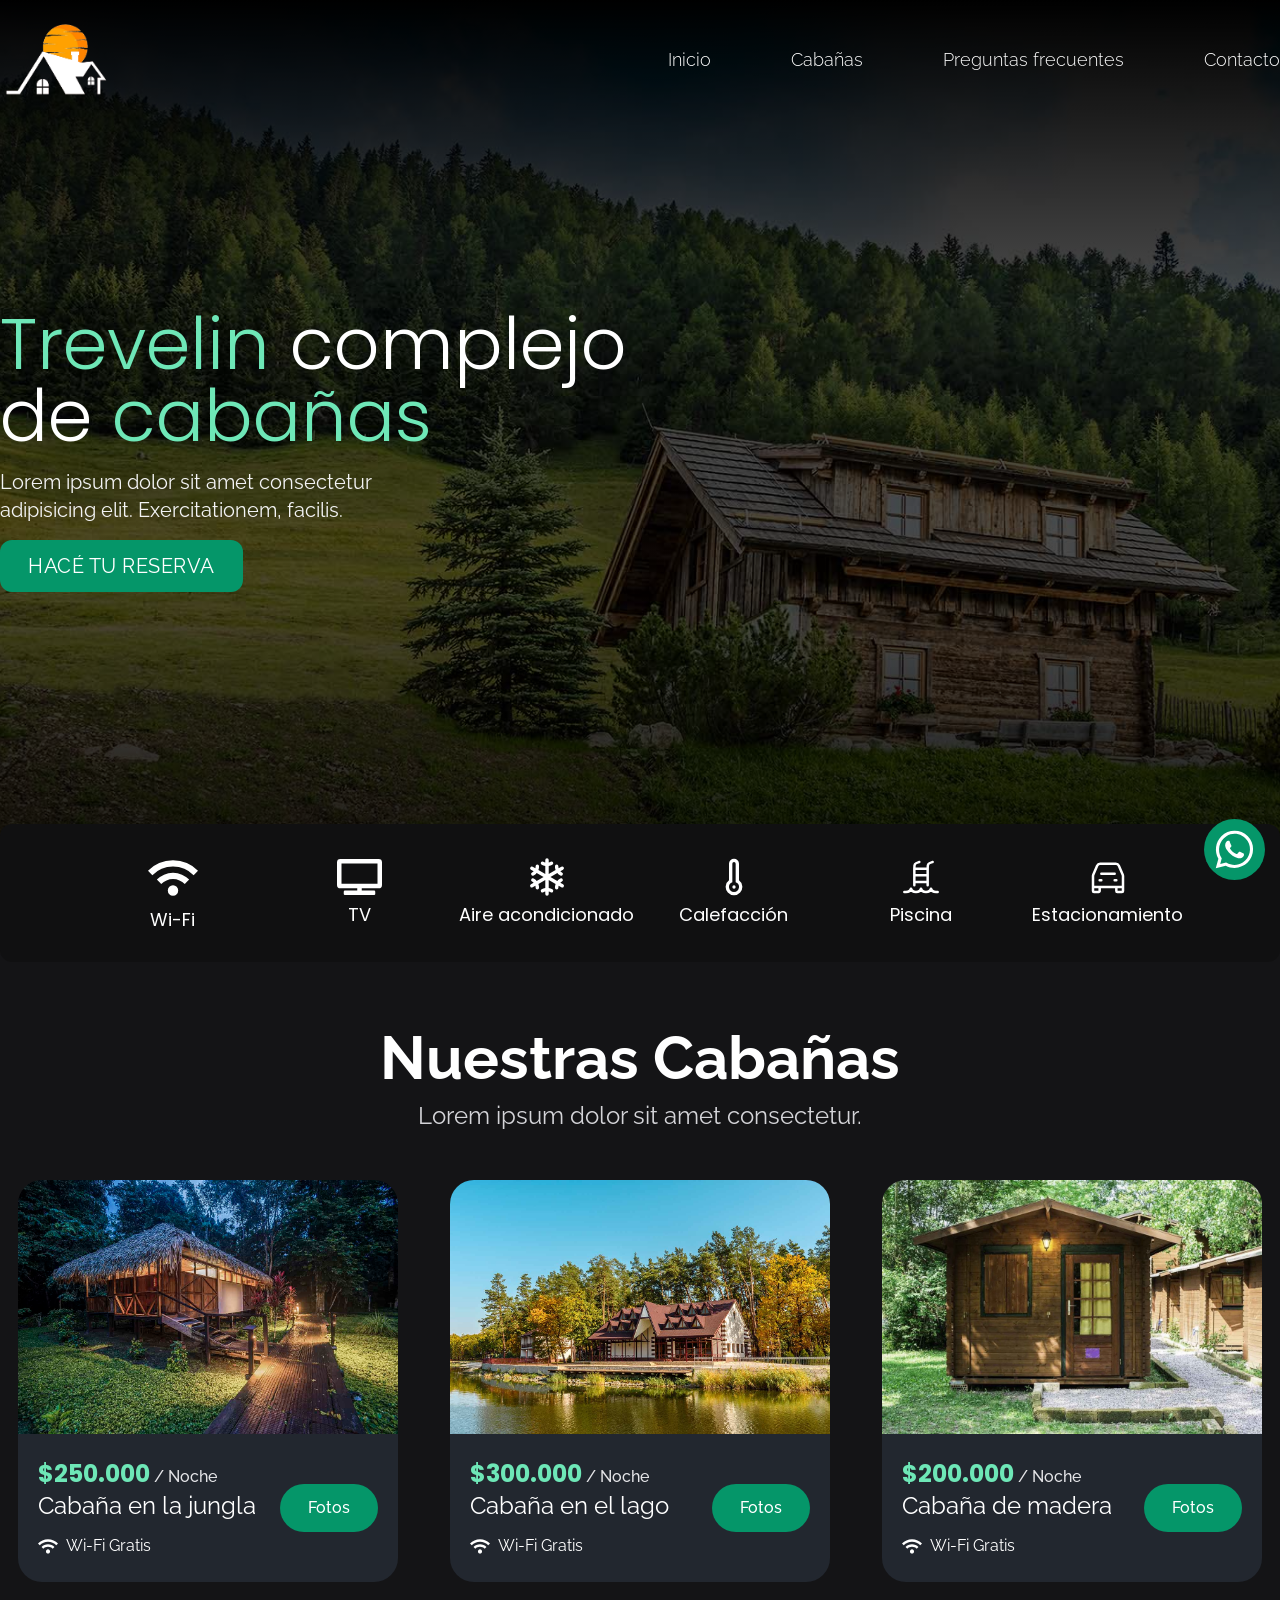
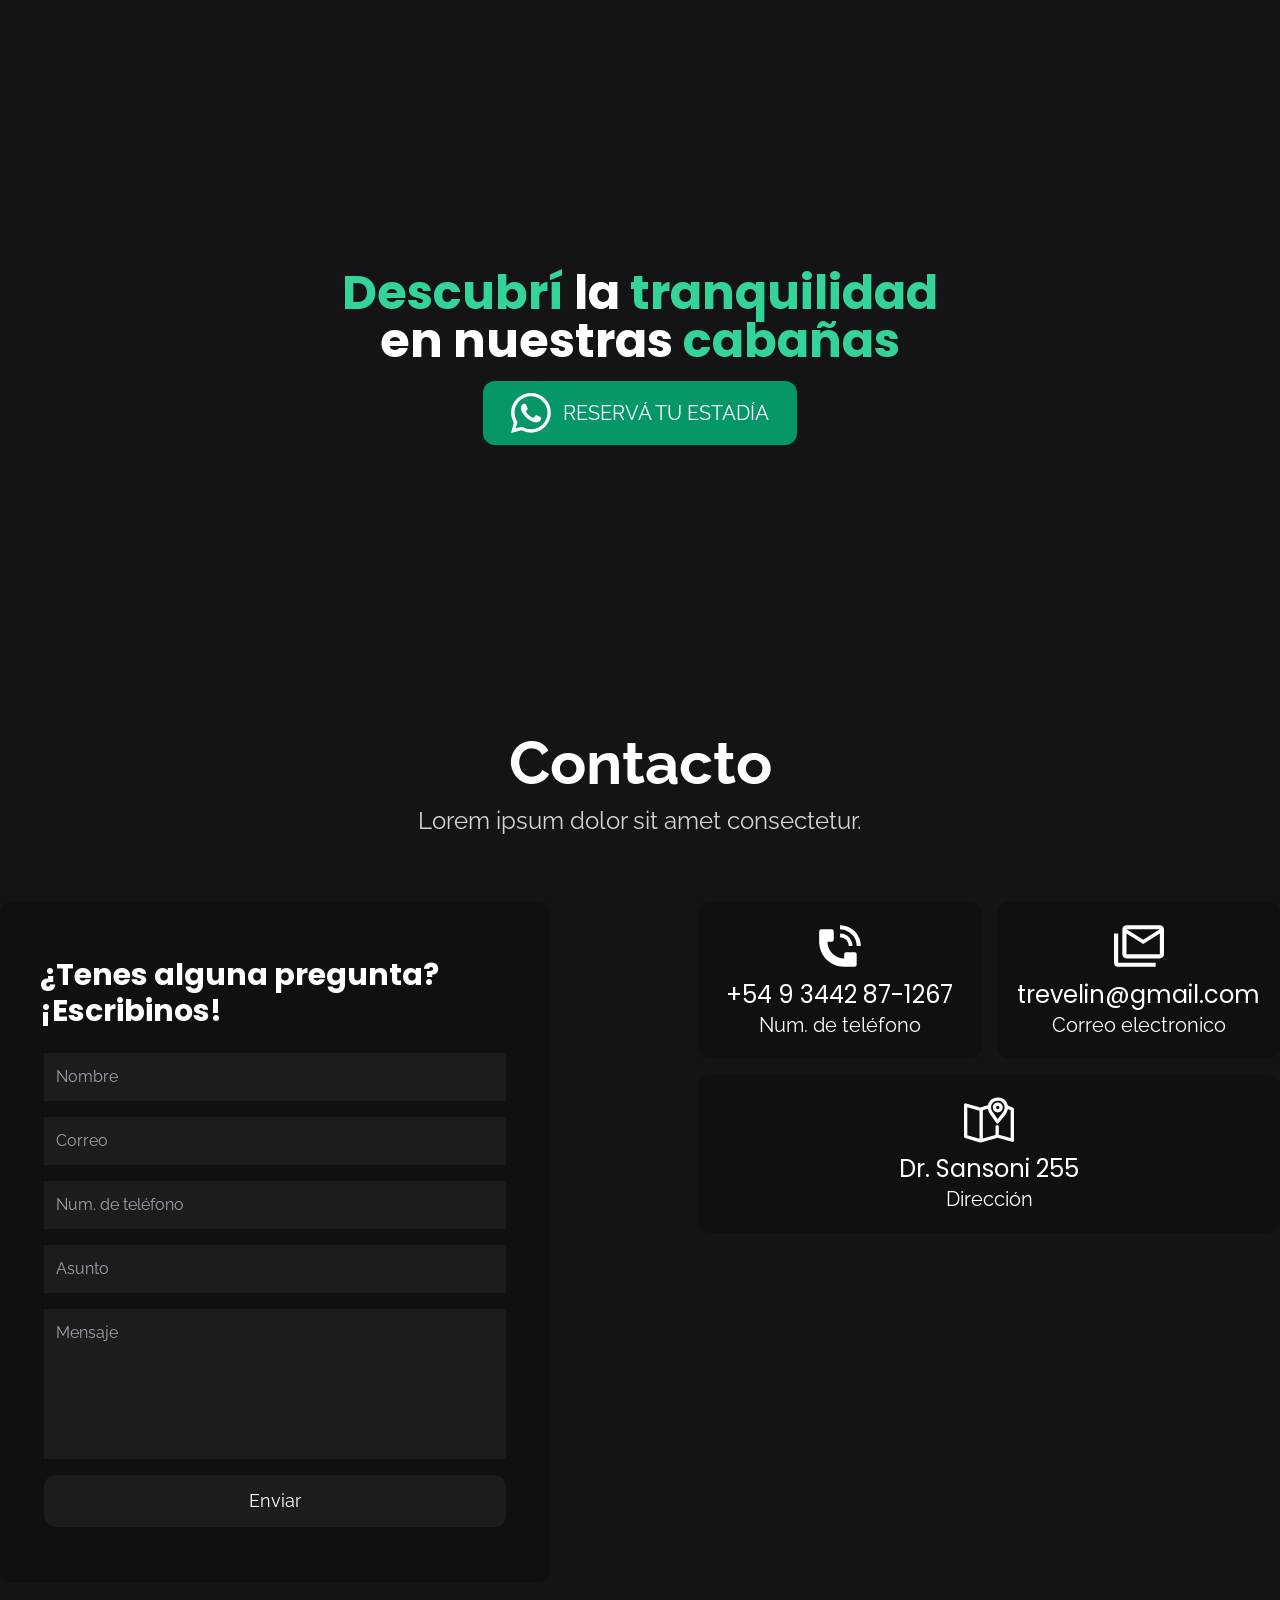
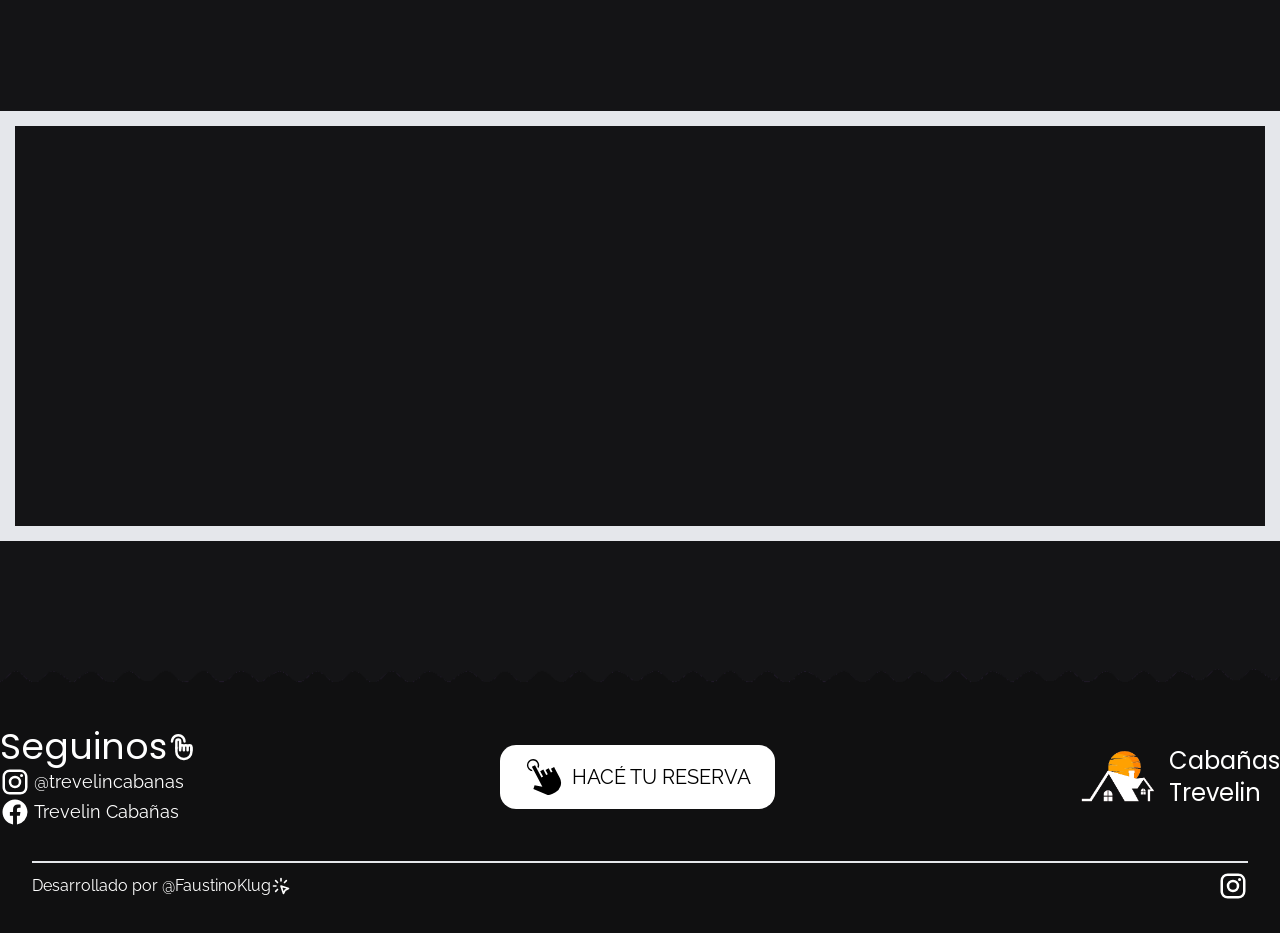
==== src/index.html @ 3892945e "first commit" ====
<!DOCTYPE html>
<html lang="es" class="overflow-x-hidden scroll-smooth">

<head>
    <title>Trevelin - Complejo de cabañas</title>
    <meta charset="UTF-8">
    <meta name="viewport" content="width=device-width, initial-scale=1.0">
    <link href="./output.css" rel="stylesheet">
    <link href="./hamburgers.css" rel="stylesheet">
    <link rel="icon" href="assets/logo2.png">
</head>

<body class="overflow-x-hidden w-full h-full font-main bg-main text-white">
    <button class="fixed bottom-[20px] right-[15px] rounded-full p-2 bg-emerald-600 z-20">
        <svg xmlns="http://www.w3.org/2000/svg" width="45" height="45" viewBox="0 0 24 24">
            <path fill="#ffffff"
                d="M16.6 14c-.2-.1-1.5-.7-1.7-.8s-.4-.1-.6.1s-.6.8-.8 1c-.1.2-.3.2-.5.1c-.7-.3-1.4-.7-2-1.2c-.5-.5-1-1.1-1.4-1.7c-.1-.2 0-.4.1-.5s.2-.3.4-.4c.1-.1.2-.3.2-.4c.1-.1.1-.3 0-.4S9.7 8.5 9.5 8c-.1-.7-.3-.7-.5-.7h-.5c-.2 0-.5.2-.6.3Q7 8.5 7 9.7c.1.9.4 1.8 1 2.6c1.1 1.6 2.5 2.9 4.2 3.7c.5.2.9.4 1.4.5c.5.2 1 .2 1.6.1c.7-.1 1.3-.6 1.7-1.2c.2-.4.2-.8.1-1.2zm2.5-9.1C15.2 1 8.9 1 5 4.9c-3.2 3.2-3.8 8.1-1.6 12L2 22l5.3-1.4c1.5.8 3.1 1.2 4.7 1.2c5.5 0 9.9-4.4 9.9-9.9c.1-2.6-1-5.1-2.8-7m-2.7 14c-1.3.8-2.8 1.3-4.4 1.3c-1.5 0-2.9-.4-4.2-1.1l-.3-.2l-3.1.8l.8-3l-.2-.3c-2.4-4-1.2-9 2.7-11.5S16.6 3.7 19 7.5c2.4 3.9 1.3 9-2.6 11.4" />
        </svg>
    </button>

    <header id="header"
        class="text-white w-full bg-transparent bg-cover flex flex-col items-center mx-auto py-1 lg:py-4 lg:shadow-none absolute top-0 transition-transform duration-500 ease-in-out z-[9999]">
        <!-- Navbar Desktop -->
        <nav class="w-full flex items-center justify-center max-lg:hidden max-w-7xl mx-auto px-4 1280px:px-0">
            <div class="w-full flex justify-between">
                <div class="flex items-center">
                    <img src="assets/logo2.png" height="0" width="110" />
                </div>
                <ul class="flex text-white text-lg font-light items-center gap-x-20">
                    <li class="li-header"><a href="#inicio" rel="noopenner"
                            class="hover:text-zinc-300 transition-all">Inicio</a></li>
                    <li class="li-header"><a href="#cabanas"
                            class="cursor-pointer hover:text-zinc-300 transition-all" rel="noopenner">Cabañas</a>
                    </li>
                    <li class="li-header"><a href="preguntas-frecuentes.html" class="hover:text-zinc-300 transition-all"
                            rel="noopenner">Preguntas frecuentes</a></li>
                    <li class="li-header"><a href="#contacto" class="hover:text-zinc-300 transition-all"
                            rel="noopenner">Contacto</a></li>
                </ul>
            </div>
        </nav>

        <!-- Navbar Mobile -->
        <nav class="w-full h-[80px] flex justify-around lg:hidden">
            <div class="self-center">
                <img src="assets/logo2.png" height="" width="80">
            </div>
            <div class="self-center">
                <div class="flex items-center menu-hamb" onClick="bars()">
                    <button class="hamburger hamburger--squeeze" type="button" id="boton">
                        <span class="hamburger-box">
                            <span class="hamburger-inner"></span>
                        </span>
                    </button>
                </div>
            </div>
        </nav>

        <!-- Mobile Menu -->
        <div id="menu"
            class="menu w-[90%] bg-main text-white h-full fixed top-0 left-0 z-20 -translate-x-full transition-all ease-in-out duration-300">
            <ul class="flex flex-col h-[50%] text-white text-xl gap-5 px-5 pt-5 w-full font-semibold">
                <div class="flex w-full justify-between items-center">
                    <div class="flex">
                        <img src="assets/logo2.png" height="0" width="100" />
                    </div>
                    <p id="equis" onClick="onEquis()" class="text-5xl cursor-pointer">&Cross;</p>
                </div>
                <li><a href="#inicio" onClick="onEquis()" class="italic">INICIO</a></li>
                <li><a href="#cabanas" onClick="onEquis()" class="italic">CABAÑAS</a></li>
                <li><a href="preguntas-frecuentes.html" onClick="onEquis()" class="italic">PREGUNTAS FRECUENTES</a></li>
                <li><a href="#contacto" onClick="onEquis()" class="italic">CONTACTO</a></li>
            </ul>
        </div>
    </header>

    <main class="w-full h-full flex flex-col items-center justify-center">

        <section class="h-dvh bg-hero flex justify-center items-center w-full">

            <article
                class="flex flex-col justify-center h-full items-center mx-auto max-w-7xl w-full px-2 md:px-4 1280px:px-0">

                <div class="flex flex-col items-center justify-center md:items-start w-full gap-y-4 ">
                    <h1
                        class="font-secondary font-light leading-[1] text-[40px] sm:text-5xl md:text-6xl xl:text-7xl text-center md:text-start md:max-w-[700px]">
                        <span class="text-emerald-300">Trevelin</span>
                        complejo de <span class="text-emerald-300">cabañas</span>
                    </h1>

                    <p class=" text-zinc-100 text-lg text-center max-w-[400px] md:text-start md:text-xl">Lorem ipsum
                        dolor sit amet consectetur adipisicing elit. Exercitationem, facilis.</p>

                    <button
                        class="px-7 py-3 bg-emerald-600 text-white rounded-xl tracking-wide uppercase md:text-xl bouncing-element">Hacé
                        tu reserva</button>
                </div>

            </article>
        </section>

        <section class="h-auto bg-main flex justify-center items-center w-full my-24 lg:my-32 relative" id="cabanas">
            <div
                class="w-full h-auto absolute mx-2 max-w-[1280px] bg-[#101011] rounded-xl bottom-[100%] md:bottom-[106%] lg:bottom-[112%] z-10 p-4 lg:p-7 flex justify-center">
                <div
                    class="grid grid-cols-3 grid-rows-2 gap-3 md:grid-cols-6 md:grid-rows-1 md:text-lg lg:font-secondary">
                    <div class="flex items-center justify-center flex-col gap-y-1">
                        <svg xmlns="http://www.w3.org/2000/svg" width="50" height="50" viewBox="0 0 24 24">
                            <path fill="#ffffff"
                                d="M12 21q-1.05 0-1.775-.725T9.5 18.5t.725-1.775T12 16t1.775.725t.725 1.775t-.725 1.775T12 21m-5.65-5.65l-2.1-2.15q1.475-1.475 3.463-2.337T12 10t4.288.875t3.462 2.375l-2.1 2.1q-1.1-1.1-2.55-1.725T12 13t-3.1.625t-2.55 1.725M2.1 11.1L0 9q2.3-2.35 5.375-3.675T12 4t6.625 1.325T24 9l-2.1 2.1q-1.925-1.925-4.462-3.012T12 7T6.563 8.088T2.1 11.1" />
                        </svg>
                        Wi-Fi
                    </div>
                    <div class="flex items-center justify-center flex-col gap-y-1">
                        <svg xmlns="http://www.w3.org/2000/svg" width="45" height="40" viewBox="0 0 640 512">
                            <path fill="#ffffff"
                                d="M592 0H48A48 48 0 0 0 0 48v320a48 48 0 0 0 48 48h240v32H112a16 16 0 0 0-16 16v32a16 16 0 0 0 16 16h416a16 16 0 0 0 16-16v-32a16 16 0 0 0-16-16H352v-32h240a48 48 0 0 0 48-48V48a48 48 0 0 0-48-48m-16 352H64V64h512z" />
                        </svg>
                        TV
                    </div>
                    <div class="flex items-center justify-center flex-col text-center gap-y-1">
                        <svg xmlns="http://www.w3.org/2000/svg" width="50" height="40" viewBox="0 0 512 512">
                            <path fill="#ffffff"
                                d="m461 349l-34-19.64a89.5 89.5 0 0 1 20.94-16a22 22 0 0 0-21.28-38.51a133.6 133.6 0 0 0-38.55 32.1L300 256l88.09-50.86a133.5 133.5 0 0 0 38.55 32.1a22 22 0 1 0 21.28-38.51a89.7 89.7 0 0 1-20.94-16l34-19.64A22 22 0 1 0 439 125l-34 19.63a89.7 89.7 0 0 1-3.42-26.15A22 22 0 0 0 380 96h-.41a22 22 0 0 0-22 21.59a133.6 133.6 0 0 0 8.5 49.41L278 217.89V116.18a133.5 133.5 0 0 0 47.07-17.33a22 22 0 0 0-22.71-37.69A89.6 89.6 0 0 1 278 71.27V38a22 22 0 0 0-44 0v33.27a89.6 89.6 0 0 1-24.36-10.11a22 22 0 1 0-22.71 37.69A133.5 133.5 0 0 0 234 116.18v101.71L145.91 167a133.6 133.6 0 0 0 8.52-49.43a22 22 0 0 0-22-21.59H132a22 22 0 0 0-21.59 22.41a89.7 89.7 0 0 1-3.41 26.19L73 125a22 22 0 1 0-22 38.1l34 19.64a89.7 89.7 0 0 1-20.94 16a22 22 0 1 0 21.28 38.51a133.6 133.6 0 0 0 38.55-32.1L212 256l-88.09 50.86a133.6 133.6 0 0 0-38.55-32.1a22 22 0 1 0-21.28 38.51a89.7 89.7 0 0 1 20.94 16L51 349a22 22 0 1 0 22 38.1l34-19.63a89.7 89.7 0 0 1 3.42 26.15A22 22 0 0 0 132 416h.41a22 22 0 0 0 22-21.59a133.6 133.6 0 0 0-8.5-49.41L234 294.11v101.71a133.5 133.5 0 0 0-47.07 17.33a22 22 0 1 0 22.71 37.69A89.6 89.6 0 0 1 234 440.73V474a22 22 0 0 0 44 0v-33.27a89.6 89.6 0 0 1 24.36 10.11a22 22 0 0 0 22.71-37.69A133.5 133.5 0 0 0 278 395.82V294.11L366.09 345a133.6 133.6 0 0 0-8.52 49.43a22 22 0 0 0 22 21.59h.43a22 22 0 0 0 21.59-22.41a89.7 89.7 0 0 1 3.41-26.19l34 19.63A22 22 0 1 0 461 349" />
                        </svg>
                        Aire acondicionado
                    </div>
                    <div class="flex items-center justify-center flex-col gap-y-1">
                        <svg xmlns="http://www.w3.org/2000/svg" width="50" height="40" viewBox="0 0 24 24">
                            <g fill="#ffffff">
                                <path d="M12 19a1 1 0 1 0 0-2a1 1 0 0 0 0 2" />
                                <path fill-rule="evenodd"
                                    d="M15 14a5 5 0 1 1-6 0V4a3 3 0 1 1 6 0zM13 4v11.17A3.001 3.001 0 0 1 12 21a3 3 0 0 1-1-5.83V4a1 1 0 1 1 2 0"
                                    clip-rule="evenodd" />
                            </g>
                        </svg>
                        Calefacción
                    </div>
                    <div class="flex items-center justify-center flex-col gap-y-1">
                        <svg xmlns="http://www.w3.org/2000/svg" width="60" height="40" viewBox="0 0 24 24">
                            <path fill="none" stroke="#ffffff" stroke-linecap="round" stroke-linejoin="round"
                                stroke-width="1.5"
                                d="M22 21h-1c-1.451 0-2.722-.859-3-2c-.278 1.141-1.549 2-3 2s-2.722-.859-3-2c-.278 1.141-1.549 2-3 2s-2.722-.859-3-2c-.278 1.141-1.549 2-3 2H2M19 3l-.265.088c-1.32.44-1.98.66-2.357 1.184S16 5.492 16 6.883V17M11 3l-.265.088c-1.32.44-1.98.66-2.357 1.184S8 5.492 8 6.883V17M8 7h8m-8 4h8m-8 4h8"
                                color="#ffffff" />
                        </svg>
                        Piscina
                    </div>
                    <div class="flex items-center justify-center flex-col gap-y-1">
                        <svg xmlns="http://www.w3.org/2000/svg" width="50" height="40" viewBox="0 0 24 24">
                            <g fill="none" stroke="#ffffff" stroke-width="1.5">
                                <path stroke-linecap="round" stroke-linejoin="round" d="M8 10h8m-9 4h1m8 0h1" />
                                <path
                                    d="M3 18v-6.59a2 2 0 0 1 .162-.787l2.319-5.41A2 2 0 0 1 7.319 4h9.362a2 2 0 0 1 1.838 1.212l2.32 5.41a2 2 0 0 1 .161.789V18M3 18v2.4a.6.6 0 0 0 .6.6h2.8a.6.6 0 0 0 .6-.6V18m-4 0h4m14 0v2.4a.6.6 0 0 1-.6.6h-2.8a.6.6 0 0 1-.6-.6V18m4 0h-4M7 18h10" />
                            </g>
                        </svg>
                        Estacionamiento
                    </div>
                </div>
            </div>

            <article class="flex flex-col mt-10 md:mt-0 items-center w-full max-w-7xl mx-auto px-2 md:px-4 1280px:px-0">
                <div class="gap-y-3 flex flex-col mb-8 md:mb-12">
                    <h2 class="font-bold text-4xl text-center md:text-5xl lg:text-6xl">Nuestras Cabañas</h2>
                    <p class="text-zinc-300 text-lg text-center md:text-xl lg:text-2xl">Lorem ipsum dolor sit amet
                        consectetur.</p>
                </div>

                <div
                    class="grid grid-cols-1 rounded-3xl gap-4 md:grid-cols-2 lg:grid-cols-3 w-full place-items-center lg:place-content-between lg:place-items">
                    <div class="rounded-3xl max-w-[380px] max-h-[420px] overflow-hidden flex flex-col">
                        <img class="w-full h-[60%] object-cover" src="assets/caban1.jpg" alt="">
                        <div class="bg-[#22272f] px-5 py-6 flex justify-between items-center w-full h-[40%]">
                            <div class="flex flex-col justify-around w-auto h-full">
                                <p>
                                    <span class="text-emerald-300 font-secondary font-bold text-2xl">$250.000</span>
                                    <span class="font-medium text-zinc-200"> / Noche</span>
                                </p>

                                <p class="text-2xl mb-3">Cabaña en la jungla</p>

                                <span class="flex items-center gap-x-2">
                                    <svg xmlns="http://www.w3.org/2000/svg" width="20" height="20" viewBox="0 0 24 24">
                                        <path fill="#ffffff"
                                            d="M12 21q-1.05 0-1.775-.725T9.5 18.5t.725-1.775T12 16t1.775.725t.725 1.775t-.725 1.775T12 21m-5.65-5.65l-2.1-2.15q1.475-1.475 3.463-2.337T12 10t4.288.875t3.462 2.375l-2.1 2.1q-1.1-1.1-2.55-1.725T12 13t-3.1.625t-2.55 1.725M2.1 11.1L0 9q2.3-2.35 5.375-3.675T12 4t6.625 1.325T24 9l-2.1 2.1q-1.925-1.925-4.462-3.012T12 7T6.563 8.088T2.1 11.1" />
                                    </svg>
                                    Wi-Fi Gratis
                                </span>
                            </div>
                            <a href="cabana-jungla.html">
                                <button class="px-4 py-2 font-medium rounded-full bg-emerald-600 sm:px-7 sm:py-3 hover:bg-emerald-700 transition-all">Fotos</button>
                            </a>
                        </div>
                    </div>

                    <div class="rounded-3xl max-w-[380px] max-h-[420px] overflow-hidden flex flex-col">
                        <img class="w-full h-[60%] object-cover" src="assets/caban2.jpg" alt="">
                        <div class="bg-[#22272f] px-5 py-6 flex justify-between items-center w-full h-[40%]">
                            <div class="flex flex-col justify-around w-auto h-full">
                                <p>
                                    <span class="text-emerald-300 font-secondary font-bold text-2xl">$300.000</span>
                                    <span class="font-medium text-zinc-200"> / Noche</span>
                                </p>

                                <p class="text-2xl mb-3">Cabaña en el lago</p>

                                <span class="flex items-center gap-x-2">
                                    <svg xmlns="http://www.w3.org/2000/svg" width="20" height="20" viewBox="0 0 24 24">
                                        <path fill="#ffffff"
                                            d="M12 21q-1.05 0-1.775-.725T9.5 18.5t.725-1.775T12 16t1.775.725t.725 1.775t-.725 1.775T12 21m-5.65-5.65l-2.1-2.15q1.475-1.475 3.463-2.337T12 10t4.288.875t3.462 2.375l-2.1 2.1q-1.1-1.1-2.55-1.725T12 13t-3.1.625t-2.55 1.725M2.1 11.1L0 9q2.3-2.35 5.375-3.675T12 4t6.625 1.325T24 9l-2.1 2.1q-1.925-1.925-4.462-3.012T12 7T6.563 8.088T2.1 11.1" />
                                    </svg>
                                    Wi-Fi Gratis
                                </span>
                            </div>
                            <a href="cabana-lago.html">
                                <button class="px-4 py-2 font-medium rounded-full bg-emerald-600 sm:px-7 sm:py-3 hover:bg-emerald-700 transition-all">Fotos</button>
                            </a>
                        </div>
                    </div>

                    <div class="rounded-3xl max-w-[380px] max-h-[420px] overflow-hidden flex flex-col">
                        <img class="w-full h-[60%] object-cover" src="assets/caban3.jpg" alt="">
                        <div class="bg-[#22272f] px-5 py-6 flex justify-between items-center w-full h-[40%]">
                            <div class="flex flex-col justify-around w-auto h-full">
                                <p>
                                    <span class="text-emerald-300 font-secondary font-bold text-2xl">$200.000</span>
                                    <span class="font-medium text-zinc-200"> / Noche</span>
                                </p>

                                <p class="text-2xl mb-3">Cabaña de madera</p>

                                <span class="flex items-center gap-x-2">
                                    <svg xmlns="http://www.w3.org/2000/svg" width="20" height="20" viewBox="0 0 24 24">
                                        <path fill="#ffffff"
                                            d="M12 21q-1.05 0-1.775-.725T9.5 18.5t.725-1.775T12 16t1.775.725t.725 1.775t-.725 1.775T12 21m-5.65-5.65l-2.1-2.15q1.475-1.475 3.463-2.337T12 10t4.288.875t3.462 2.375l-2.1 2.1q-1.1-1.1-2.55-1.725T12 13t-3.1.625t-2.55 1.725M2.1 11.1L0 9q2.3-2.35 5.375-3.675T12 4t6.625 1.325T24 9l-2.1 2.1q-1.925-1.925-4.462-3.012T12 7T6.563 8.088T2.1 11.1" />
                                    </svg>
                                    Wi-Fi Gratis
                                </span>
                            </div>
                            <a href="cabana-madera.html">
                                <button class="px-4 py-2 font-medium rounded-full bg-emerald-600 sm:px-7 sm:py-3 hover:bg-emerald-700 transition-all">Fotos</button>
                            </a>
                        </div>
                    </div>
                </div>
            </article>
        </section>

        <section class="w-full h-[40dvh] lg:h-[55dvh] bg-cta flex justify-center items-center">
            <article
                class="mx-auto max-w-7xl w-full h-full flex items-center justify-center flex-col gap-y-4 px-1 md:px-4 1280px:px-0">
                <h2
                    class="font-secondary text-center font-bold text-3xl sm:text-4xl lg:text-5xl max-w-[500px] lg:max-w-[600px]">
                    <span class="text-emerald-400">Descubrí</span> la <span class="text-emerald-400">tranquilidad</span>
                    en nuestras <span class="text-emerald-400">cabañas</span>
                </h2>
                <button
                    class="rounded-xl px-7 py-3 bg-emerald-600 text-xl uppercase hover:bg-emerald-700 transition-all flex items-center gap-x-3 bouncing-element">
                    <svg xmlns="http://www.w3.org/2000/svg" width="40" height="40" viewBox="0 0 16 16">
                        <path fill="#ffffff"
                            d="M13.601 2.326A7.85 7.85 0 0 0 7.994 0C3.627 0 .068 3.558.064 7.926c0 1.399.366 2.76 1.057 3.965L0 16l4.204-1.102a7.9 7.9 0 0 0 3.79.965h.004c4.368 0 7.926-3.558 7.93-7.93A7.9 7.9 0 0 0 13.6 2.326zM7.994 14.521a6.6 6.6 0 0 1-3.356-.92l-.24-.144l-2.494.654l.666-2.433l-.156-.251a6.56 6.56 0 0 1-1.007-3.505c0-3.626 2.957-6.584 6.591-6.584a6.56 6.56 0 0 1 4.66 1.931a6.56 6.56 0 0 1 1.928 4.66c-.004 3.639-2.961 6.592-6.592 6.592m3.615-4.934c-.197-.099-1.17-.578-1.353-.646c-.182-.065-.315-.099-.445.099c-.133.197-.513.646-.627.775c-.114.133-.232.148-.43.05c-.197-.1-.836-.308-1.592-.985c-.59-.525-.985-1.175-1.103-1.372c-.114-.198-.011-.304.088-.403c.087-.088.197-.232.296-.346c.1-.114.133-.198.198-.33c.065-.134.034-.248-.015-.347c-.05-.099-.445-1.076-.612-1.47c-.16-.389-.323-.335-.445-.34c-.114-.007-.247-.007-.38-.007a.73.73 0 0 0-.529.247c-.182.198-.691.677-.691 1.654s.71 1.916.81 2.049c.098.133 1.394 2.132 3.383 2.992c.47.205.84.326 1.129.418c.475.152.904.129 1.246.08c.38-.058 1.171-.48 1.338-.943c.164-.464.164-.86.114-.943c-.049-.084-.182-.133-.38-.232" />
                    </svg>
                    Reservá tu estadía
                </button>
            </article>
        </section>

        <section class="w-full flex justify-center items-center my-24 lg:my-32" id="contacto">
            <article
                class="mx-auto max-w-7xl w-full h-full flex items-center justify-center flex-col gap-y-4 px-1 md:px-4 1280px:px-0">
                <div class="gap-y-3 flex flex-col mb-8 md:mb-12">
                    <h2 class="font-bold text-5xl text-center lg:text-6xl">Contacto</h2>
                    <p class="text-zinc-300 text-lg text-center md:text-xl lg:text-2xl">Lorem ipsum dolor sit amet
                        consectetur.</p>
                </div>

                <div
                    class="w-full max-w-[97%] md:max-w-none h-full flex flex-col items-center gap-y-8 md:flex-row md:justify-between md:items-start">
                    <div
                        class="flex flex-col items-start justify-between h-full w-full gap-4 max-w-[550px] bg-[#101011] px-4 py-8 rounded-xl mx-3 md:mx-4 1280px:mx-0 sm:px-6 sm:py-12 md:px-8 md:py-14">
                        <h2 class="ml-2 font-bold font-secondary text-3xl md:mb-2">¿Tenes alguna pregunta? ¡Escribinos!
                        </h2>

                        <form action="https://formsubmit.co/faustinoklugaaaa@gmail.com" method="POST"
                            class="gap-4 flex flex-col items-center justify-center w-full">
                            <input type="text" name="Nombre" required class="w-[95%] p-3 bg-[#1d1b1b]"
                                placeholder="Nombre">
                            <input type="email" name="Correo" required class="w-[95%] p-3 bg-[#1d1b1b]"
                                placeholder="Correo">
                            <input type="tel" name="Teléfono" required class="w-[95%] p-3 bg-[#1d1b1b]"
                                placeholder="Num. de teléfono">
                            <input type="text" name="Asunto" required class="w-[95%] p-3 bg-[#1d1b1b]"
                                placeholder="Asunto">
                            <textarea name="Mensaje" placeholder="Mensaje" required
                                class="w-[95%] p-3 bg-[#1d1b1b]"></textarea>

                            <button type="submit"
                                class="text-white bg-[#1d1b1b] px-8 py-3 text-lg rounded-xl w-[95%] hover:bg-[#101011] transition-all">Enviar</button>
                        </form>
                    </div>

                    <div class="w-full md:w-auto h-full flex flex-col items-center justify-between">
                        <div class="w-full h-full grid grid-cols-1 lg:grid-cols-2 gap-4 mb-5">
                            <div
                                class="flex flex-col items-center justify-between p-5 w-full max-w-none lg:max-w-[500px] rounded-xl bg-[#101011]">
                                <svg xmlns="http://www.w3.org/2000/svg" width="50" height="50" viewBox="0 0 24 24">
                                    <g fill="#fff">
                                        <path
                                            d="M22 12A10 10 0 0 0 12 2v2a8 8 0 0 1 7.391 4.938A8 8 0 0 1 20 12zM2 10V5a1 1 0 0 1 1-1h5a1 1 0 0 1 1 1v4a1 1 0 0 1-1 1H6a8 8 0 0 0 8 8v-2a1 1 0 0 1 1-1h4a1 1 0 0 1 1 1v5a1 1 0 0 1-1 1h-5C7.373 22 2 16.627 2 10" />
                                        <path
                                            d="M17.543 9.704A6 6 0 0 1 18 12h-1.8A4.2 4.2 0 0 0 12 7.8V6a6 6 0 0 1 5.543 3.704" />
                                    </g>
                                </svg>
                                <p class="font-secondary text-2xl mt-2">+54 9 3442 87-1267</p>
                                <p class="text-xl">Num. de teléfono</p>
                            </div>
                            <div
                                class="flex flex-col items-center justify-between p-5 w-full max-w-[500px] rounded-xl bg-[#101011]">
                                <svg xmlns="http://www.w3.org/2000/svg" width="50" height="50" viewBox="0 0 24 24">
                                    <path fill="#fff"
                                        d="M2 6v14h18v2H2c-1.105 0-2-.89-2-2V6zm22-2c0-1.1-.9-2-2-2H6c-1.1 0-2 .9-2 2v12c0 1.1.9 2 2 2h16c1.1 0 2-.9 2-2zm-2 0l-8 5l-8-5zm0 12H6V6l8 5l8-5z" />
                                </svg>
                                <p class="font-secondary text-2xl mt-2">trevelin@gmail.com</p>
                                <p class="text-xl">Correo electronico</p>
                            </div>
                            <div
                                class="flex flex-col items-center justify-between p-5 w-full max-w-[500px] lg:max-w-none rounded-xl lg:col-span-2 bg-[#101011]">
                                <svg xmlns="http://www.w3.org/2000/svg" width="50" height="50" viewBox="0 0 20 20">
                                    <path fill="#fff"
                                        d="M16.219 1.943c.653.512 1.103 1.339 1.287 2.205l.065.026l2.045.946a.66.66 0 0 1 .384.597v12.367a.665.665 0 0 1-.85.634l-5.669-1.6l-6.74 1.858a.67.67 0 0 1-.371-.004L.474 17.217a.66.66 0 0 1-.474-.63V3.998c0-.44.428-.756.855-.632l5.702 1.661l2.898-.887q.06-.018.122-.025c.112-.656.425-1.286.95-1.9c.623-.73 1.716-1.158 2.781-1.209c1.105-.053 1.949.183 2.91.936M1.333 4.881v11.215l4.87 1.449V6.298zm8.209.614l-2.006.613v11.279l5.065-1.394v-3.295c0-.364.299-.659.667-.659s.666.295.666.66v3.177l4.733 1.335V6.136l-1.12-.52q-.028.165-.073.323A6.1 6.1 0 0 1 16.4 8.05l-2.477 3.093a.67.67 0 0 1-1.073-.037l-2.315-3.353q-.574-.799-.801-1.436a3.7 3.7 0 0 1-.192-.822m3.83-3.171c-.726.035-1.472.327-1.827.742c-.427.5-.637.968-.679 1.442c-.05.571-.016.974.126 1.373c.105.295.314.669.637 1.12l1.811 2.622l1.91-2.385a4.8 4.8 0 0 0 .841-1.657c.24-.84-.122-2.074-.8-2.604c-.695-.545-1.22-.692-2.018-.653m.138.697c1.104 0 2 .885 2 1.977a1.99 1.99 0 0 1-2 1.977c-1.104 0-2-.885-2-1.977s.896-1.977 2-1.977m0 1.318a.663.663 0 0 0-.667.659c0 .364.299.659.667.659a.663.663 0 0 0 .666-.66a.663.663 0 0 0-.666-.658" />
                                </svg>
                                <p class="font-secondary text-2xl mt-2">Dr. Sansoni 255</p>
                                <p class="text-xl">Dirección</p>
                            </div>
                        </div>

                    </div>
                </div>

            </article>
        </section>

        <div
            class="w-[97%] 1280px:w-full h-full flex items-center justify-center border-[15px] max-w-7xl mb-24 lg:mb-32">
            <iframe
                src="https://www.google.com/maps/embed?pb=!1m18!1m12!1m3!1d841.3327095816278!2d-58.25174623037302!3d-32.490585567166725!2m3!1f0!2f0!3f0!3m2!1i1024!2i768!4f13.1!3m3!1m2!1s0x95afdb00f6630b2b%3A0x510224f931f0dcf9!2sEscuela%20Maria%20Auxiliadora%20N%C2%B0108!5e0!3m2!1ses!2sar!4v1727663386108!5m2!1ses!2sar"
                class="w-full h-full aspect-video border-0 max-h-[400px]" loading="lazy"
                referrerpolicy="no-referrer-when-downgrade" allowfullscreen="">
            </iframe>
        </div>
    </main>

    <footer
        class="w-full bg-cover bg-top bg-no-repeat flex flex-col items-center justify-center bg-[url(assets/footerimg.png)] h-auto py-8">
        <div
            class="px-4 xl:px-0 mx-auto max-w-7xl w-full flex flex-col items-center justify-between mt-4 text-white sm:flex-row">
            <div class="flex flex-col">
                <h2 class="text-4xl font-secondary flex items-center">
                    Seguinos
                    <svg xmlns="http://www.w3.org/2000/svg" width="30" height="30" viewBox="0 0 48 48">
                        <g fill="none" stroke="#ffffff" stroke-linecap="round" stroke-width="4">
                            <path stroke-linejoin="round" d="M15 26V15a3 3 0 1 1 6 0v11" />
                            <path stroke-linejoin="round"
                                d="M39 25v6.5C39 37.851 33.851 43 27.5 43h-1C20.149 43 15 37.851 15 31.5V25" />
                            <path stroke-linejoin="round"
                                d="M21 29v-5a3 3 0 1 1 6 0v5m0 0v-5a3 3 0 1 1 6 0v5m0 0v-5a3 3 0 1 1 6 0v5" />
                            <path
                                d="M28 15a9.97 9.97 0 0 0-1.959-5.945A9.99 9.99 0 0 0 18 5a9.99 9.99 0 0 0-8.042 4.055A9.97 9.97 0 0 0 8 15" />
                        </g>
                    </svg>
                </h2>
                <ul class="flex flex-col">
                    <li>
                        <a href="" class="flex items-center gap-x-1 text-lg">
                            <svg xmlns="http://www.w3.org/2000/svg" width="30" height="30" viewBox="0 0 24 24">
                                <path fill="#fff"
                                    d="M7.8 2h8.4C19.4 2 22 4.6 22 7.8v8.4a5.8 5.8 0 0 1-5.8 5.8H7.8C4.6 22 2 19.4 2 16.2V7.8A5.8 5.8 0 0 1 7.8 2m-.2 2A3.6 3.6 0 0 0 4 7.6v8.8C4 18.39 5.61 20 7.6 20h8.8a3.6 3.6 0 0 0 3.6-3.6V7.6C20 5.61 18.39 4 16.4 4zm9.65 1.5a1.25 1.25 0 0 1 1.25 1.25A1.25 1.25 0 0 1 17.25 8A1.25 1.25 0 0 1 16 6.75a1.25 1.25 0 0 1 1.25-1.25M12 7a5 5 0 0 1 5 5a5 5 0 0 1-5 5a5 5 0 0 1-5-5a5 5 0 0 1 5-5m0 2a3 3 0 0 0-3 3a3 3 0 0 0 3 3a3 3 0 0 0 3-3a3 3 0 0 0-3-3" />
                            </svg>
                            @trevelincabanas
                        </a>
                    </li>
                    <li>
                        <a href="" class="flex items-center gap-x-1 text-lg">
                            <svg xmlns="http://www.w3.org/2000/svg" width="30" height="30" viewBox="0 0 24 24">
                                <path fill="#fff"
                                    d="M12 2.04c-5.5 0-10 4.49-10 10.02c0 5 3.66 9.15 8.44 9.9v-7H7.9v-2.9h2.54V9.85c0-2.51 1.49-3.89 3.78-3.89c1.09 0 2.23.19 2.23.19v2.47h-1.26c-1.24 0-1.63.77-1.63 1.56v1.88h2.78l-.45 2.9h-2.33v7a10 10 0 0 0 8.44-9.9c0-5.53-4.5-10.02-10-10.02" />
                            </svg>
                            Trevelin Cabañas
                        </a>
                    </li>
                </ul>
            </div>
            <div class="my-7">
                <a href="inscripciones.html" class="cursor-pointer">
                    <button
                        class="bg-white text-black py-3 px-6 rounded-2xl text-xl items-center flex hover:scale-[105%] transition-all bouncing-element">
                        <svg xmlns="http://www.w3.org/2000/svg" width="40" height="40" viewBox="0 0 512 512"
                            class="mr-2">
                            <path fill="#000000"
                                d="M459.15 269.75a133.197 133.197 0 0 1-55.862 179.975l-42.782 22.541l-10.52 5.533a71.28 71.28 0 0 1-62.966 1.685l-167.077-71.38l15.733-46.676l99.363 19.194l-51.458-97.78l-82.843-157.411l40.357-21.232l82.844 157.457l19.934-10.485l-36.521-69.445l40.335-21.22l36.52 69.445l19.935-10.485l-28.2-53.598l40.358-21.232l28.2 53.598l19.945-10.576l-19.354-36.886l40.346-21.174l19.354 36.885l54.348 103.301zM73.268 146.674a60.03 60.03 0 0 1 42.361-102.459a60.098 60.098 0 0 1 56.58 80.169l10.588 20.013A78.29 78.29 0 0 0 115.708 26a78.233 78.233 0 0 0-5.635 156.262L99.428 162.02a59.7 59.7 0 0 1-26.16-15.346" />
                        </svg>
                        HACÉ TU RESERVA
                    </button>
                </a>
            </div>
            <div class="self-center flex items-center gap-x-3">
                <img src="assets/logo2.png" height="" width="80" />
                <p class="text-2xl font-secondary">Cabañas<br> Trevelin</p>
            </div>
        </div>
        <div class="border-t-2 w-[95%] text-white mt-6 pt-2 xl:px-0 mx-auto max-w-7xl flex justify-between">
            <p class="flex items-center">Desarrollado por
                <a href="https://faustidev.netlify.app" target="_blank" rel="noopenner"
                    class="cursor-pointer flex items-center ml-1">
                    @FaustinoKlug
                    <svg xmlns="http://www.w3.org/2000/svg" width="20" height="20" viewBox="0 0 24 24">
                        <path fill="none" stroke="#ffffff" stroke-linecap="round" stroke-linejoin="round"
                            stroke-width="2"
                            d="M3 12h3m6-9v3M7.8 7.8L5.6 5.6m10.6 2.2l2.2-2.2M7.8 16.2l-2.2 2.2M12 12l9 3l-4 2l-2 4z" />
                    </svg>
                </a>
            </p>
            <a href="https://www.instagram.com/faustidev/" target="_blank" rel="noopenner">
                <svg xmlns="http://www.w3.org/2000/svg" width="30" height="30" viewBox="0 0 24 24">
                    <path fill="#fff"
                        d="M7.8 2h8.4C19.4 2 22 4.6 22 7.8v8.4a5.8 5.8 0 0 1-5.8 5.8H7.8C4.6 22 2 19.4 2 16.2V7.8A5.8 5.8 0 0 1 7.8 2m-.2 2A3.6 3.6 0 0 0 4 7.6v8.8C4 18.39 5.61 20 7.6 20h8.8a3.6 3.6 0 0 0 3.6-3.6V7.6C20 5.61 18.39 4 16.4 4zm9.65 1.5a1.25 1.25 0 0 1 1.25 1.25A1.25 1.25 0 0 1 17.25 8A1.25 1.25 0 0 1 16 6.75a1.25 1.25 0 0 1 1.25-1.25M12 7a5 5 0 0 1 5 5a5 5 0 0 1-5 5a5 5 0 0 1-5-5a5 5 0 0 1 5-5m0 2a3 3 0 0 0-3 3a3 3 0 0 0 3 3a3 3 0 0 0 3-3a3 3 0 0 0-3-3" />
                </svg>
            </a>
        </div>
    </footer>

    <script>
        window.addEventListener('scroll', function () {
            const header = document.getElementById('header');
            const inicioSection = document.getElementById('inicio');
            const sectionHeight = inicioSection.offsetHeight;

            if (window.scrollY > sectionHeight * 0.9) {
                header.classList.add('sticky-header');
            } else {
                header.classList.remove('sticky-header');
            }
        });

        let banderaButton = true
        const menu = document.querySelector(".menu");
        const equis = document.getElementById("equis");
        let bars = () => {
            menu.style.transform = "translateX(0%)"
            document.body.classList.toggle('overflow-hidden');
            window.scrollTo(0, 0);
        }

        let onEquis = () => {
            menu.style.transform = "translateX(-100%)"
            document.body.classList.remove('overflow-hidden');
        }

    </script>
</body>

</html>
---- src/output.css ----
@import url('https://fonts.googleapis.com/css2?family=Raleway:ital,wght@0,100..900;1,100..900&display=swap');

@import url('https://fonts.googleapis.com/css2?family=Poppins:ital,wght@0,100;0,200;0,300;0,400;0,500;0,600;0,700;0,800;0,900;1,100;1,200;1,300;1,400;1,500;1,600;1,700;1,800;1,900&display=swap');

*, ::before, ::after{
  --tw-border-spacing-x: 0;
  --tw-border-spacing-y: 0;
  --tw-translate-x: 0;
  --tw-translate-y: 0;
  --tw-rotate: 0;
  --tw-skew-x: 0;
  --tw-skew-y: 0;
  --tw-scale-x: 1;
  --tw-scale-y: 1;
  --tw-pan-x:  ;
  --tw-pan-y:  ;
  --tw-pinch-zoom:  ;
  --tw-scroll-snap-strictness: proximity;
  --tw-gradient-from-position:  ;
  --tw-gradient-via-position:  ;
  --tw-gradient-to-position:  ;
  --tw-ordinal:  ;
  --tw-slashed-zero:  ;
  --tw-numeric-figure:  ;
  --tw-numeric-spacing:  ;
  --tw-numeric-fraction:  ;
  --tw-ring-inset:  ;
  --tw-ring-offset-width: 0px;
  --tw-ring-offset-color: #fff;
  --tw-ring-color: rgb(59 130 246 / 0.5);
  --tw-ring-offset-shadow: 0 0 #0000;
  --tw-ring-shadow: 0 0 #0000;
  --tw-shadow: 0 0 #0000;
  --tw-shadow-colored: 0 0 #0000;
  --tw-blur:  ;
  --tw-brightness:  ;
  --tw-contrast:  ;
  --tw-grayscale:  ;
  --tw-hue-rotate:  ;
  --tw-invert:  ;
  --tw-saturate:  ;
  --tw-sepia:  ;
  --tw-drop-shadow:  ;
  --tw-backdrop-blur:  ;
  --tw-backdrop-brightness:  ;
  --tw-backdrop-contrast:  ;
  --tw-backdrop-grayscale:  ;
  --tw-backdrop-hue-rotate:  ;
  --tw-backdrop-invert:  ;
  --tw-backdrop-opacity:  ;
  --tw-backdrop-saturate:  ;
  --tw-backdrop-sepia:  ;
  --tw-contain-size:  ;
  --tw-contain-layout:  ;
  --tw-contain-paint:  ;
  --tw-contain-style:  ;
}

::backdrop{
  --tw-border-spacing-x: 0;
  --tw-border-spacing-y: 0;
  --tw-translate-x: 0;
  --tw-translate-y: 0;
  --tw-rotate: 0;
  --tw-skew-x: 0;
  --tw-skew-y: 0;
  --tw-scale-x: 1;
  --tw-scale-y: 1;
  --tw-pan-x:  ;
  --tw-pan-y:  ;
  --tw-pinch-zoom:  ;
  --tw-scroll-snap-strictness: proximity;
  --tw-gradient-from-position:  ;
  --tw-gradient-via-position:  ;
  --tw-gradient-to-position:  ;
  --tw-ordinal:  ;
  --tw-slashed-zero:  ;
  --tw-numeric-figure:  ;
  --tw-numeric-spacing:  ;
  --tw-numeric-fraction:  ;
  --tw-ring-inset:  ;
  --tw-ring-offset-width: 0px;
  --tw-ring-offset-color: #fff;
  --tw-ring-color: rgb(59 130 246 / 0.5);
  --tw-ring-offset-shadow: 0 0 #0000;
  --tw-ring-shadow: 0 0 #0000;
  --tw-shadow: 0 0 #0000;
  --tw-shadow-colored: 0 0 #0000;
  --tw-blur:  ;
  --tw-brightness:  ;
  --tw-contrast:  ;
  --tw-grayscale:  ;
  --tw-hue-rotate:  ;
  --tw-invert:  ;
  --tw-saturate:  ;
  --tw-sepia:  ;
  --tw-drop-shadow:  ;
  --tw-backdrop-blur:  ;
  --tw-backdrop-brightness:  ;
  --tw-backdrop-contrast:  ;
  --tw-backdrop-grayscale:  ;
  --tw-backdrop-hue-rotate:  ;
  --tw-backdrop-invert:  ;
  --tw-backdrop-opacity:  ;
  --tw-backdrop-saturate:  ;
  --tw-backdrop-sepia:  ;
  --tw-contain-size:  ;
  --tw-contain-layout:  ;
  --tw-contain-paint:  ;
  --tw-contain-style:  ;
}

/*
! tailwindcss v3.4.13 | MIT License | https://tailwindcss.com
*/

/*
1. Prevent padding and border from affecting element width. (https://github.com/mozdevs/cssremedy/issues/4)
2. Allow adding a border to an element by just adding a border-width. (https://github.com/tailwindcss/tailwindcss/pull/116)
*/

*,
::before,
::after {
  box-sizing: border-box;
  /* 1 */
  border-width: 0;
  /* 2 */
  border-style: solid;
  /* 2 */
  border-color: #e5e7eb;
  /* 2 */
}

::before,
::after {
  --tw-content: '';
}

/*
1. Use a consistent sensible line-height in all browsers.
2. Prevent adjustments of font size after orientation changes in iOS.
3. Use a more readable tab size.
4. Use the user's configured `sans` font-family by default.
5. Use the user's configured `sans` font-feature-settings by default.
6. Use the user's configured `sans` font-variation-settings by default.
7. Disable tap highlights on iOS
*/

html,
:host {
  line-height: 1.5;
  /* 1 */
  -webkit-text-size-adjust: 100%;
  /* 2 */
  -moz-tab-size: 4;
  /* 3 */
  -o-tab-size: 4;
     tab-size: 4;
  /* 3 */
  font-family: ui-sans-serif, system-ui, sans-serif, "Apple Color Emoji", "Segoe UI Emoji", "Segoe UI Symbol", "Noto Color Emoji";
  /* 4 */
  font-feature-settings: normal;
  /* 5 */
  font-variation-settings: normal;
  /* 6 */
  -webkit-tap-highlight-color: transparent;
  /* 7 */
}

/*
1. Remove the margin in all browsers.
2. Inherit line-height from `html` so users can set them as a class directly on the `html` element.
*/

body {
  margin: 0;
  /* 1 */
  line-height: inherit;
  /* 2 */
}

/*
1. Add the correct height in Firefox.
2. Correct the inheritance of border color in Firefox. (https://bugzilla.mozilla.org/show_bug.cgi?id=190655)
3. Ensure horizontal rules are visible by default.
*/

hr {
  height: 0;
  /* 1 */
  color: inherit;
  /* 2 */
  border-top-width: 1px;
  /* 3 */
}

/*
Add the correct text decoration in Chrome, Edge, and Safari.
*/

abbr:where([title]) {
  -webkit-text-decoration: underline dotted;
          text-decoration: underline dotted;
}

/*
Remove the default font size and weight for headings.
*/

h1,
h2,
h3,
h4,
h5,
h6 {
  font-size: inherit;
  font-weight: inherit;
}

/*
Reset links to optimize for opt-in styling instead of opt-out.
*/

a {
  color: inherit;
  text-decoration: inherit;
}

/*
Add the correct font weight in Edge and Safari.
*/

b,
strong {
  font-weight: bolder;
}

/*
1. Use the user's configured `mono` font-family by default.
2. Use the user's configured `mono` font-feature-settings by default.
3. Use the user's configured `mono` font-variation-settings by default.
4. Correct the odd `em` font sizing in all browsers.
*/

code,
kbd,
samp,
pre {
  font-family: ui-monospace, SFMono-Regular, Menlo, Monaco, Consolas, "Liberation Mono", "Courier New", monospace;
  /* 1 */
  font-feature-settings: normal;
  /* 2 */
  font-variation-settings: normal;
  /* 3 */
  font-size: 1em;
  /* 4 */
}

/*
Add the correct font size in all browsers.
*/

small {
  font-size: 80%;
}

/*
Prevent `sub` and `sup` elements from affecting the line height in all browsers.
*/

sub,
sup {
  font-size: 75%;
  line-height: 0;
  position: relative;
  vertical-align: baseline;
}

sub {
  bottom: -0.25em;
}

sup {
  top: -0.5em;
}

/*
1. Remove text indentation from table contents in Chrome and Safari. (https://bugs.chromium.org/p/chromium/issues/detail?id=999088, https://bugs.webkit.org/show_bug.cgi?id=201297)
2. Correct table border color inheritance in all Chrome and Safari. (https://bugs.chromium.org/p/chromium/issues/detail?id=935729, https://bugs.webkit.org/show_bug.cgi?id=195016)
3. Remove gaps between table borders by default.
*/

table {
  text-indent: 0;
  /* 1 */
  border-color: inherit;
  /* 2 */
  border-collapse: collapse;
  /* 3 */
}

/*
1. Change the font styles in all browsers.
2. Remove the margin in Firefox and Safari.
3. Remove default padding in all browsers.
*/

button,
input,
optgroup,
select,
textarea {
  font-family: inherit;
  /* 1 */
  font-feature-settings: inherit;
  /* 1 */
  font-variation-settings: inherit;
  /* 1 */
  font-size: 100%;
  /* 1 */
  font-weight: inherit;
  /* 1 */
  line-height: inherit;
  /* 1 */
  letter-spacing: inherit;
  /* 1 */
  color: inherit;
  /* 1 */
  margin: 0;
  /* 2 */
  padding: 0;
  /* 3 */
}

/*
Remove the inheritance of text transform in Edge and Firefox.
*/

button,
select {
  text-transform: none;
}

/*
1. Correct the inability to style clickable types in iOS and Safari.
2. Remove default button styles.
*/

button,
input:where([type='button']),
input:where([type='reset']),
input:where([type='submit']) {
  -webkit-appearance: button;
  /* 1 */
  background-color: transparent;
  /* 2 */
  background-image: none;
  /* 2 */
}

/*
Use the modern Firefox focus style for all focusable elements.
*/

:-moz-focusring {
  outline: auto;
}

/*
Remove the additional `:invalid` styles in Firefox. (https://github.com/mozilla/gecko-dev/blob/2f9eacd9d3d995c937b4251a5557d95d494c9be1/layout/style/res/forms.css#L728-L737)
*/

:-moz-ui-invalid {
  box-shadow: none;
}

/*
Add the correct vertical alignment in Chrome and Firefox.
*/

progress {
  vertical-align: baseline;
}

/*
Correct the cursor style of increment and decrement buttons in Safari.
*/

::-webkit-inner-spin-button,
::-webkit-outer-spin-button {
  height: auto;
}

/*
1. Correct the odd appearance in Chrome and Safari.
2. Correct the outline style in Safari.
*/

[type='search'] {
  -webkit-appearance: textfield;
  /* 1 */
  outline-offset: -2px;
  /* 2 */
}

/*
Remove the inner padding in Chrome and Safari on macOS.
*/

::-webkit-search-decoration {
  -webkit-appearance: none;
}

/*
1. Correct the inability to style clickable types in iOS and Safari.
2. Change font properties to `inherit` in Safari.
*/

::-webkit-file-upload-button {
  -webkit-appearance: button;
  /* 1 */
  font: inherit;
  /* 2 */
}

/*
Add the correct display in Chrome and Safari.
*/

summary {
  display: list-item;
}

/*
Removes the default spacing and border for appropriate elements.
*/

blockquote,
dl,
dd,
h1,
h2,
h3,
h4,
h5,
h6,
hr,
figure,
p,
pre {
  margin: 0;
}

fieldset {
  margin: 0;
  padding: 0;
}

legend {
  padding: 0;
}

ol,
ul,
menu {
  list-style: none;
  margin: 0;
  padding: 0;
}

/*
Reset default styling for dialogs.
*/

dialog {
  padding: 0;
}

/*
Prevent resizing textareas horizontally by default.
*/

textarea {
  resize: vertical;
}

/*
1. Reset the default placeholder opacity in Firefox. (https://github.com/tailwindlabs/tailwindcss/issues/3300)
2. Set the default placeholder color to the user's configured gray 400 color.
*/

input::-moz-placeholder, textarea::-moz-placeholder {
  opacity: 1;
  /* 1 */
  color: #9ca3af;
  /* 2 */
}

input::placeholder,
textarea::placeholder {
  opacity: 1;
  /* 1 */
  color: #9ca3af;
  /* 2 */
}

/*
Set the default cursor for buttons.
*/

button,
[role="button"] {
  cursor: pointer;
}

/*
Make sure disabled buttons don't get the pointer cursor.
*/

:disabled {
  cursor: default;
}

/*
1. Make replaced elements `display: block` by default. (https://github.com/mozdevs/cssremedy/issues/14)
2. Add `vertical-align: middle` to align replaced elements more sensibly by default. (https://github.com/jensimmons/cssremedy/issues/14#issuecomment-634934210)
   This can trigger a poorly considered lint error in some tools but is included by design.
*/

img,
svg,
video,
canvas,
audio,
iframe,
embed,
object {
  display: block;
  /* 1 */
  vertical-align: middle;
  /* 2 */
}

/*
Constrain images and videos to the parent width and preserve their intrinsic aspect ratio. (https://github.com/mozdevs/cssremedy/issues/14)
*/

img,
video {
  max-width: 100%;
  height: auto;
}

/* Make elements with the HTML hidden attribute stay hidden by default */

[hidden] {
  display: none;
}

.fixed{
  position: fixed;
}

.absolute{
  position: absolute;
}

.relative{
  position: relative;
}

.inset-0{
  inset: 0px;
}

.bottom-\[100\%\]{
  bottom: 100%;
}

.bottom-\[20px\]{
  bottom: 20px;
}

.left-0{
  left: 0px;
}

.right-2{
  right: 0.5rem;
}

.right-\[15px\]{
  right: 15px;
}

.top-0{
  top: 0px;
}

.top-2{
  top: 0.5rem;
}

.z-10{
  z-index: 10;
}

.z-20{
  z-index: 20;
}

.z-\[10001\]{
  z-index: 10001;
}

.z-\[11000\]{
  z-index: 11000;
}

.z-\[9999\]{
  z-index: 9999;
}

.mx-2{
  margin-left: 0.5rem;
  margin-right: 0.5rem;
}

.mx-3{
  margin-left: 0.75rem;
  margin-right: 0.75rem;
}

.mx-auto{
  margin-left: auto;
  margin-right: auto;
}

.my-10{
  margin-top: 2.5rem;
  margin-bottom: 2.5rem;
}

.my-24{
  margin-top: 6rem;
  margin-bottom: 6rem;
}

.my-7{
  margin-top: 1.75rem;
  margin-bottom: 1.75rem;
}

.mb-24{
  margin-bottom: 6rem;
}

.mb-3{
  margin-bottom: 0.75rem;
}

.mb-5{
  margin-bottom: 1.25rem;
}

.mb-8{
  margin-bottom: 2rem;
}

.ml-1{
  margin-left: 0.25rem;
}

.ml-2{
  margin-left: 0.5rem;
}

.mr-1{
  margin-right: 0.25rem;
}

.mr-2{
  margin-right: 0.5rem;
}

.mt-10{
  margin-top: 2.5rem;
}

.mt-2{
  margin-top: 0.5rem;
}

.mt-4{
  margin-top: 1rem;
}

.mt-5{
  margin-top: 1.25rem;
}

.mt-6{
  margin-top: 1.5rem;
}

.mt-8{
  margin-top: 2rem;
}

.flex{
  display: flex;
}

.grid{
  display: grid;
}

.hidden{
  display: none;
}

.aspect-video{
  aspect-ratio: 16 / 9;
}

.h-56{
  height: 14rem;
}

.h-\[40\%\]{
  height: 40%;
}

.h-\[40dvh\]{
  height: 40dvh;
}

.h-\[50\%\]{
  height: 50%;
}

.h-\[60\%\]{
  height: 60%;
}

.h-\[61dvh\]{
  height: 61dvh;
}

.h-\[65dvh\]{
  height: 65dvh;
}

.h-\[80px\]{
  height: 80px;
}

.h-auto{
  height: auto;
}

.h-dvh{
  height: 100dvh;
}

.h-full{
  height: 100%;
}

.max-h-\[400px\]{
  max-height: 400px;
}

.max-h-\[420px\]{
  max-height: 420px;
}

.max-h-screen{
  max-height: 100vh;
}

.w-96{
  width: 24rem;
}

.w-\[90\%\]{
  width: 90%;
}

.w-\[95\%\]{
  width: 95%;
}

.w-\[97\%\]{
  width: 97%;
}

.w-auto{
  width: auto;
}

.w-full{
  width: 100%;
}

.max-w-7xl{
  max-width: 80rem;
}

.max-w-\[1280px\]{
  max-width: 1280px;
}

.max-w-\[380px\]{
  max-width: 380px;
}

.max-w-\[400px\]{
  max-width: 400px;
}

.max-w-\[500px\]{
  max-width: 500px;
}

.max-w-\[550px\]{
  max-width: 550px;
}

.max-w-\[600px\]{
  max-width: 600px;
}

.max-w-\[97\%\]{
  max-width: 97%;
}

.max-w-full{
  max-width: 100%;
}

.max-w-none{
  max-width: none;
}

.-translate-x-full{
  --tw-translate-x: -100%;
  transform: translate(var(--tw-translate-x), var(--tw-translate-y)) rotate(var(--tw-rotate)) skewX(var(--tw-skew-x)) skewY(var(--tw-skew-y)) scaleX(var(--tw-scale-x)) scaleY(var(--tw-scale-y));
}

.transform{
  transform: translate(var(--tw-translate-x), var(--tw-translate-y)) rotate(var(--tw-rotate)) skewX(var(--tw-skew-x)) skewY(var(--tw-skew-y)) scaleX(var(--tw-scale-x)) scaleY(var(--tw-scale-y));
}

.cursor-pointer{
  cursor: pointer;
}

.grid-cols-1{
  grid-template-columns: repeat(1, minmax(0, 1fr));
}

.grid-cols-3{
  grid-template-columns: repeat(3, minmax(0, 1fr));
}

.grid-rows-1{
  grid-template-rows: repeat(1, minmax(0, 1fr));
}

.grid-rows-2{
  grid-template-rows: repeat(2, minmax(0, 1fr));
}

.flex-col{
  flex-direction: column;
}

.place-content-between{
  place-content: space-between;
}

.place-items-center{
  place-items: center;
}

.items-start{
  align-items: flex-start;
}

.items-center{
  align-items: center;
}

.justify-center{
  justify-content: center;
}

.justify-between{
  justify-content: space-between;
}

.justify-around{
  justify-content: space-around;
}

.gap-2{
  gap: 0.5rem;
}

.gap-3{
  gap: 0.75rem;
}

.gap-4{
  gap: 1rem;
}

.gap-5{
  gap: 1.25rem;
}

.gap-x-1{
  -moz-column-gap: 0.25rem;
       column-gap: 0.25rem;
}

.gap-x-2{
  -moz-column-gap: 0.5rem;
       column-gap: 0.5rem;
}

.gap-x-20{
  -moz-column-gap: 5rem;
       column-gap: 5rem;
}

.gap-x-3{
  -moz-column-gap: 0.75rem;
       column-gap: 0.75rem;
}

.gap-x-8{
  -moz-column-gap: 2rem;
       column-gap: 2rem;
}

.gap-y-1{
  row-gap: 0.25rem;
}

.gap-y-2{
  row-gap: 0.5rem;
}

.gap-y-3{
  row-gap: 0.75rem;
}

.gap-y-4{
  row-gap: 1rem;
}

.gap-y-5{
  row-gap: 1.25rem;
}

.gap-y-6{
  row-gap: 1.5rem;
}

.gap-y-8{
  row-gap: 2rem;
}

.space-y-4 > :not([hidden]) ~ :not([hidden]){
  --tw-space-y-reverse: 0;
  margin-top: calc(1rem * calc(1 - var(--tw-space-y-reverse)));
  margin-bottom: calc(1rem * var(--tw-space-y-reverse));
}

.self-center{
  align-self: center;
}

.overflow-hidden{
  overflow: hidden;
}

.overflow-x-hidden{
  overflow-x: hidden;
}

.scroll-smooth{
  scroll-behavior: smooth;
}

.rounded-2xl{
  border-radius: 1rem;
}

.rounded-3xl{
  border-radius: 1.5rem;
}

.rounded-full{
  border-radius: 9999px;
}

.rounded-lg{
  border-radius: 0.5rem;
}

.rounded-md{
  border-radius: 0.375rem;
}

.rounded-xl{
  border-radius: 0.75rem;
}

.border-0{
  border-width: 0px;
}

.border-\[15px\]{
  border-width: 15px;
}

.border-t-2{
  border-top-width: 2px;
}

.bg-\[\#101011\]{
  --tw-bg-opacity: 1;
  background-color: rgb(16 16 17 / var(--tw-bg-opacity));
}

.bg-\[\#1d1b1b\]{
  --tw-bg-opacity: 1;
  background-color: rgb(29 27 27 / var(--tw-bg-opacity));
}

.bg-\[\#22272f\]{
  --tw-bg-opacity: 1;
  background-color: rgb(34 39 47 / var(--tw-bg-opacity));
}

.bg-black{
  --tw-bg-opacity: 1;
  background-color: rgb(0 0 0 / var(--tw-bg-opacity));
}

.bg-blue-500{
  --tw-bg-opacity: 1;
  background-color: rgb(59 130 246 / var(--tw-bg-opacity));
}

.bg-emerald-600{
  --tw-bg-opacity: 1;
  background-color: rgb(5 150 105 / var(--tw-bg-opacity));
}

.bg-main{
  --tw-bg-opacity: 1;
  background-color: rgb(20 20 22 / var(--tw-bg-opacity));
}

.bg-transparent{
  background-color: transparent;
}

.bg-white{
  --tw-bg-opacity: 1;
  background-color: rgb(255 255 255 / var(--tw-bg-opacity));
}

.bg-opacity-75{
  --tw-bg-opacity: 0.75;
}

.bg-\[url\(assets\/footerimg\.png\)\]{
  background-image: url(assets/footerimg.png);
}

.bg-cover{
  background-size: cover;
}

.bg-top{
  background-position: top;
}

.bg-no-repeat{
  background-repeat: no-repeat;
}

.object-cover{
  -o-object-fit: cover;
     object-fit: cover;
}

.p-2{
  padding: 0.5rem;
}

.p-3{
  padding: 0.75rem;
}

.p-4{
  padding: 1rem;
}

.p-5{
  padding: 1.25rem;
}

.px-1{
  padding-left: 0.25rem;
  padding-right: 0.25rem;
}

.px-2{
  padding-left: 0.5rem;
  padding-right: 0.5rem;
}

.px-3{
  padding-left: 0.75rem;
  padding-right: 0.75rem;
}

.px-4{
  padding-left: 1rem;
  padding-right: 1rem;
}

.px-5{
  padding-left: 1.25rem;
  padding-right: 1.25rem;
}

.px-6{
  padding-left: 1.5rem;
  padding-right: 1.5rem;
}

.px-7{
  padding-left: 1.75rem;
  padding-right: 1.75rem;
}

.px-8{
  padding-left: 2rem;
  padding-right: 2rem;
}

.py-1{
  padding-top: 0.25rem;
  padding-bottom: 0.25rem;
}

.py-2{
  padding-top: 0.5rem;
  padding-bottom: 0.5rem;
}

.py-3{
  padding-top: 0.75rem;
  padding-bottom: 0.75rem;
}

.py-6{
  padding-top: 1.5rem;
  padding-bottom: 1.5rem;
}

.py-8{
  padding-top: 2rem;
  padding-bottom: 2rem;
}

.py-9{
  padding-top: 2.25rem;
  padding-bottom: 2.25rem;
}

.pt-2{
  padding-top: 0.5rem;
}

.pt-5{
  padding-top: 1.25rem;
}

.text-center{
  text-align: center;
}

.font-main{
  font-family: Raleway;
}

.font-secondary{
  font-family: Poppins;
}

.text-2xl{
  font-size: 1.5rem;
  line-height: 2rem;
}

.text-3xl{
  font-size: 1.875rem;
  line-height: 2.25rem;
}

.text-4xl{
  font-size: 2.25rem;
  line-height: 2.5rem;
}

.text-5xl{
  font-size: 3rem;
  line-height: 1;
}

.text-\[40px\]{
  font-size: 40px;
}

.text-lg{
  font-size: 1.125rem;
  line-height: 1.75rem;
}

.text-xl{
  font-size: 1.25rem;
  line-height: 1.75rem;
}

.font-bold{
  font-weight: 700;
}

.font-light{
  font-weight: 300;
}

.font-medium{
  font-weight: 500;
}

.font-semibold{
  font-weight: 600;
}

.uppercase{
  text-transform: uppercase;
}

.italic{
  font-style: italic;
}

.leading-\[1\]{
  line-height: 1;
}

.tracking-wide{
  letter-spacing: 0.025em;
}

.text-black{
  --tw-text-opacity: 1;
  color: rgb(0 0 0 / var(--tw-text-opacity));
}

.text-emerald-300{
  --tw-text-opacity: 1;
  color: rgb(110 231 183 / var(--tw-text-opacity));
}

.text-emerald-400{
  --tw-text-opacity: 1;
  color: rgb(52 211 153 / var(--tw-text-opacity));
}

.text-slate-300{
  --tw-text-opacity: 1;
  color: rgb(203 213 225 / var(--tw-text-opacity));
}

.text-white{
  --tw-text-opacity: 1;
  color: rgb(255 255 255 / var(--tw-text-opacity));
}

.text-zinc-100{
  --tw-text-opacity: 1;
  color: rgb(244 244 245 / var(--tw-text-opacity));
}

.text-zinc-200{
  --tw-text-opacity: 1;
  color: rgb(228 228 231 / var(--tw-text-opacity));
}

.text-zinc-300{
  --tw-text-opacity: 1;
  color: rgb(212 212 216 / var(--tw-text-opacity));
}

.shadow{
  --tw-shadow: 0 1px 3px 0 rgb(0 0 0 / 0.1), 0 1px 2px -1px rgb(0 0 0 / 0.1);
  --tw-shadow-colored: 0 1px 3px 0 var(--tw-shadow-color), 0 1px 2px -1px var(--tw-shadow-color);
  box-shadow: var(--tw-ring-offset-shadow, 0 0 #0000), var(--tw-ring-shadow, 0 0 #0000), var(--tw-shadow);
}

.transition-all{
  transition-property: all;
  transition-timing-function: cubic-bezier(0.4, 0, 0.2, 1);
  transition-duration: 150ms;
}

.transition-transform{
  transition-property: transform;
  transition-timing-function: cubic-bezier(0.4, 0, 0.2, 1);
  transition-duration: 150ms;
}

.duration-300{
  transition-duration: 300ms;
}

.duration-500{
  transition-duration: 500ms;
}

.ease-in-out{
  transition-timing-function: cubic-bezier(0.4, 0, 0.2, 1);
}

.sticky-header {
  position: sticky;
  top: 0;
  animation: slideDown 0.5s ease-in-out forwards;
  -webkit-backdrop-filter: blur(8px);
          backdrop-filter: blur(8px);
  background-color: rgba(255, 255, 255, 0.8);
}

.bg-hero {
  background-image: linear-gradient(rgba(0, 0, 0, 1), rgba(0, 0, 0, 0.7), rgba(0, 0, 0, 0.7), rgba(0, 0, 0, 0.9)), url(assets/hero.jpg);
  background-position: center 90%;
  background-size: cover;
  background-repeat: no-repeat;
}

.bg-hero-faq {
  background-image: linear-gradient(rgba(0, 0, 0, 0.6), rgba(0, 0, 0, 0.65)), url(assets/faq.jpg);
  background-position: center;
  background-size: cover;
  background-repeat: no-repeat;
}

.bg-cabana-btn-2 {
  background-image: linear-gradient(rgba(0, 0, 0, 0.7), rgba(0, 0, 0, 0.7)), url(assets/caban2.jpg);
  background-position: center;
  background-size: cover;
  background-repeat: no-repeat;
}

.bg-cabana-btn-3 {
  background-image: linear-gradient(rgba(0, 0, 0, 0.7), rgba(0, 0, 0, 0.7)), url(assets/caban3.jpg);
  background-position: center;
  background-size: cover;
  background-repeat: no-repeat;
}

.bg-cabana-c {
  background-color: transparent;
  background-image: linear-gradient(170deg, #23272F 15%, #23272F4F 100%);
}

.bg-hero-jungla {
  background-image: linear-gradient(rgba(0, 0, 0, 0.7), rgba(0, 0, 0, 0.75)), url(assets/caban1.jpg);
  background-position: center;
  background-size: cover;
  background-repeat: no-repeat;
}

.bg-hero-lago {
  background-image: linear-gradient(rgba(0, 0, 0, 0.7), rgba(0, 0, 0, 0.75)), url(assets/caban2.jpg);
  background-position: center;
  background-size: cover;
  background-repeat: no-repeat;
}

.bg-hero-madera {
  background-image: linear-gradient(rgba(0, 0, 0, 0.7), rgba(0, 0, 0, 0.75)), url(assets/caban3.jpg);
  background-position: center;
  background-size: cover;
  background-repeat: no-repeat;
}

@keyframes slideDown {
  0% {
    transform: translateY(-100%);
  }

  100% {
    transform: translateY(0);
  }
}

@keyframes calm-bounce {
  0%,
    100% {
    transform: translateY(0);
  }

  50% {
    transform: translateY(7px);
  }
}

.bouncing-element {
  position: relative;
  animation: calm-bounce 1.2s infinite;
  animation-timing-function: ease-in-out;
}

details[open] summary~* {
  animation: openAnimation 0.3s ease-in-out;
}

@keyframes openAnimation {
  from {
    opacity: 0;
    transform: translateY(-10px);
  }

  to {
    opacity: 1;
    transform: translateY(0);
  }
}

.bg-cta {
  background-image: linear-gradient(rgba(0, 0, 0, 0.7), rgba(0, 0, 0, 0.7)), url(assets/CTA.jpg);
  background-position: center;
  background-size: cover;
  background-attachment: fixed;
  background-repeat: no-repeat;
}

textarea {
  resize: none;
  /* Desactiva el redimensionado */
  overflow: auto;
  /* Muestra la barra de scroll cuando sea necesario */
  width: 100%;
  /* Ajusta el tamaño al ancho del contenedor */
  height: 150px;
  /* Altura fija del textarea */
}

.hover\:scale-\[105\%\]:hover{
  --tw-scale-x: 105%;
  --tw-scale-y: 105%;
  transform: translate(var(--tw-translate-x), var(--tw-translate-y)) rotate(var(--tw-rotate)) skewX(var(--tw-skew-x)) skewY(var(--tw-skew-y)) scaleX(var(--tw-scale-x)) scaleY(var(--tw-scale-y));
}

.hover\:bg-\[\#101011\]:hover{
  --tw-bg-opacity: 1;
  background-color: rgb(16 16 17 / var(--tw-bg-opacity));
}

.hover\:bg-blue-600:hover{
  --tw-bg-opacity: 1;
  background-color: rgb(37 99 235 / var(--tw-bg-opacity));
}

.hover\:bg-emerald-700:hover{
  --tw-bg-opacity: 1;
  background-color: rgb(4 120 87 / var(--tw-bg-opacity));
}

.hover\:text-zinc-300:hover{
  --tw-text-opacity: 1;
  color: rgb(212 212 216 / var(--tw-text-opacity));
}

.group[open] .group-open\:rotate-180{
  --tw-rotate: 180deg;
  transform: translate(var(--tw-translate-x), var(--tw-translate-y)) rotate(var(--tw-rotate)) skewX(var(--tw-skew-x)) skewY(var(--tw-skew-y)) scaleX(var(--tw-scale-x)) scaleY(var(--tw-scale-y));
}

@media not all and (min-width: 1024px){
  .max-lg\:hidden{
    display: none;
  }
}

@media (min-width: 640px){
  .sm\:grid-cols-2{
    grid-template-columns: repeat(2, minmax(0, 1fr));
  }

  .sm\:flex-row{
    flex-direction: row;
  }

  .sm\:px-6{
    padding-left: 1.5rem;
    padding-right: 1.5rem;
  }

  .sm\:px-7{
    padding-left: 1.75rem;
    padding-right: 1.75rem;
  }

  .sm\:py-12{
    padding-top: 3rem;
    padding-bottom: 3rem;
  }

  .sm\:py-3{
    padding-top: 0.75rem;
    padding-bottom: 0.75rem;
  }

  .sm\:text-4xl{
    font-size: 2.25rem;
    line-height: 2.5rem;
  }

  .sm\:text-5xl{
    font-size: 3rem;
    line-height: 1;
  }
}

@media (min-width: 768px){
  .md\:bottom-\[106\%\]{
    bottom: 106%;
  }

  .md\:mx-4{
    margin-left: 1rem;
    margin-right: 1rem;
  }

  .md\:mb-12{
    margin-bottom: 3rem;
  }

  .md\:mb-2{
    margin-bottom: 0.5rem;
  }

  .md\:mt-0{
    margin-top: 0px;
  }

  .md\:w-auto{
    width: auto;
  }

  .md\:max-w-\[500px\]{
    max-width: 500px;
  }

  .md\:max-w-\[550px\]{
    max-width: 550px;
  }

  .md\:max-w-\[700px\]{
    max-width: 700px;
  }

  .md\:max-w-\[750px\]{
    max-width: 750px;
  }

  .md\:max-w-none{
    max-width: none;
  }

  .md\:grid-cols-2{
    grid-template-columns: repeat(2, minmax(0, 1fr));
  }

  .md\:grid-cols-6{
    grid-template-columns: repeat(6, minmax(0, 1fr));
  }

  .md\:grid-rows-1{
    grid-template-rows: repeat(1, minmax(0, 1fr));
  }

  .md\:grid-rows-2{
    grid-template-rows: repeat(2, minmax(0, 1fr));
  }

  .md\:flex-row{
    flex-direction: row;
  }

  .md\:items-start{
    align-items: flex-start;
  }

  .md\:justify-between{
    justify-content: space-between;
  }

  .md\:px-4{
    padding-left: 1rem;
    padding-right: 1rem;
  }

  .md\:px-8{
    padding-left: 2rem;
    padding-right: 2rem;
  }

  .md\:py-14{
    padding-top: 3.5rem;
    padding-bottom: 3.5rem;
  }

  .md\:text-start{
    text-align: start;
  }

  .md\:text-4xl{
    font-size: 2.25rem;
    line-height: 2.5rem;
  }

  .md\:text-5xl{
    font-size: 3rem;
    line-height: 1;
  }

  .md\:text-6xl{
    font-size: 3.75rem;
    line-height: 1;
  }

  .md\:text-lg{
    font-size: 1.125rem;
    line-height: 1.75rem;
  }

  .md\:text-xl{
    font-size: 1.25rem;
    line-height: 1.75rem;
  }
}

@media (min-width: 1024px){
  .lg\:bottom-\[112\%\]{
    bottom: 112%;
  }

  .lg\:col-span-2{
    grid-column: span 2 / span 2;
  }

  .lg\:my-32{
    margin-top: 8rem;
    margin-bottom: 8rem;
  }

  .lg\:mb-32{
    margin-bottom: 8rem;
  }

  .lg\:hidden{
    display: none;
  }

  .lg\:h-\[55dvh\]{
    height: 55dvh;
  }

  .lg\:max-w-\[500px\]{
    max-width: 500px;
  }

  .lg\:max-w-\[600px\]{
    max-width: 600px;
  }

  .lg\:max-w-none{
    max-width: none;
  }

  .lg\:grid-cols-2{
    grid-template-columns: repeat(2, minmax(0, 1fr));
  }

  .lg\:grid-cols-3{
    grid-template-columns: repeat(3, minmax(0, 1fr));
  }

  .lg\:place-content-between{
    place-content: space-between;
  }

  .lg\:p-7{
    padding: 1.75rem;
  }

  .lg\:py-4{
    padding-top: 1rem;
    padding-bottom: 1rem;
  }

  .lg\:font-secondary{
    font-family: Poppins;
  }

  .lg\:text-2xl{
    font-size: 1.5rem;
    line-height: 2rem;
  }

  .lg\:text-5xl{
    font-size: 3rem;
    line-height: 1;
  }

  .lg\:text-6xl{
    font-size: 3.75rem;
    line-height: 1;
  }

  .lg\:text-xl{
    font-size: 1.25rem;
    line-height: 1.75rem;
  }

  .lg\:shadow-none{
    --tw-shadow: 0 0 #0000;
    --tw-shadow-colored: 0 0 #0000;
    box-shadow: var(--tw-ring-offset-shadow, 0 0 #0000), var(--tw-ring-shadow, 0 0 #0000), var(--tw-shadow);
  }
}

@media (min-width: 1280px){
  .xl\:px-0{
    padding-left: 0px;
    padding-right: 0px;
  }

  .xl\:text-6xl{
    font-size: 3.75rem;
    line-height: 1;
  }

  .xl\:text-7xl{
    font-size: 4.5rem;
    line-height: 1;
  }

  .\31 280px\:mx-0{
    margin-left: 0px;
    margin-right: 0px;
  }

  .\31 280px\:w-full{
    width: 100%;
  }

  .\31 280px\:px-0{
    padding-left: 0px;
    padding-right: 0px;
  }
}
---- src/hamburgers.css ----
.hamburger {
 padding: 15px 15px;
 display: inline-block;
 cursor: pointer;
 transition-property: opacity, filter;
 transition-duration: 0.15s;
 transition-timing-function: linear;
 font: inherit;
 color: inherit;
 text-transform: none;
 background-color: transparent;
 border: 0;
 margin: 0;
 overflow: visible;
}
.hamburger:hover {
 opacity: 0.7;
}
.hamburger.is-active:hover {
 opacity: 0.7;
}
.hamburger.is-active .hamburger-inner,
.hamburger.is-active .hamburger-inner::before,
.hamburger.is-active .hamburger-inner::after {
 background: rgb(255, 255, 255);
 background: linear-gradient(
  0deg,
  rgb(255, 255, 255) 0%,
  rgb(255, 255, 255) 100%
 );
}

.hamburger-box {
 width: 40px;
 height: 24px;
 display: inline-block;
 position: relative;
}

.hamburger-inner {
 display: block;
 top: 50%;
 margin-top: -2px;
}
.hamburger-inner,
.hamburger-inner::before,
.hamburger-inner::after {
 width: 40px;
 height: 4px;
 background: rgb(255, 255, 255);
 background: linear-gradient(
  0deg,
  rgb(255, 255, 255) 0%,
  rgb(255, 255, 255) 100%
 );
 border-radius: 4px;
 position: absolute;
 transition-property: transform;
 transition-duration: 0.15s;
 transition-timing-function: ease;
}
.hamburger-inner::before,
.hamburger-inner::after {
 content: "";
 display: block;
}
.hamburger-inner::before {
 top: -10px;
}
.hamburger-inner::after {
 bottom: -10px;
}
 
.hamburger--squeeze .hamburger-inner {
 transition-duration: 0.075s;
 transition-timing-function: cubic-bezier(0.55, 0.055, 0.675, 0.19);
}
.hamburger--squeeze .hamburger-inner::before {
 transition: top 0.075s 0.12s ease, opacity 0.075s ease;
}
.hamburger--squeeze .hamburger-inner::after {
 transition: bottom 0.075s 0.12s ease,
  transform 0.075s cubic-bezier(0.55, 0.055, 0.675, 0.19);
}

.hamburger--squeeze.is-active .hamburger-inner {
 transform: rotate(45deg);
 transition-delay: 0.12s;
 transition-timing-function: cubic-bezier(0.215, 0.61, 0.355, 1);
}
.hamburger--squeeze.is-active .hamburger-inner::before {
 top: 0;
 opacity: 0;
 transition: top 0.075s ease, opacity 0.075s 0.12s ease;
}
.hamburger--squeeze.is-active .hamburger-inner::after {
 bottom: 0;
 transform: rotate(-90deg);
 transition: bottom 0.075s ease,
  transform 0.075s 0.12s cubic-bezier(0.215, 0.61, 0.355, 1);
}
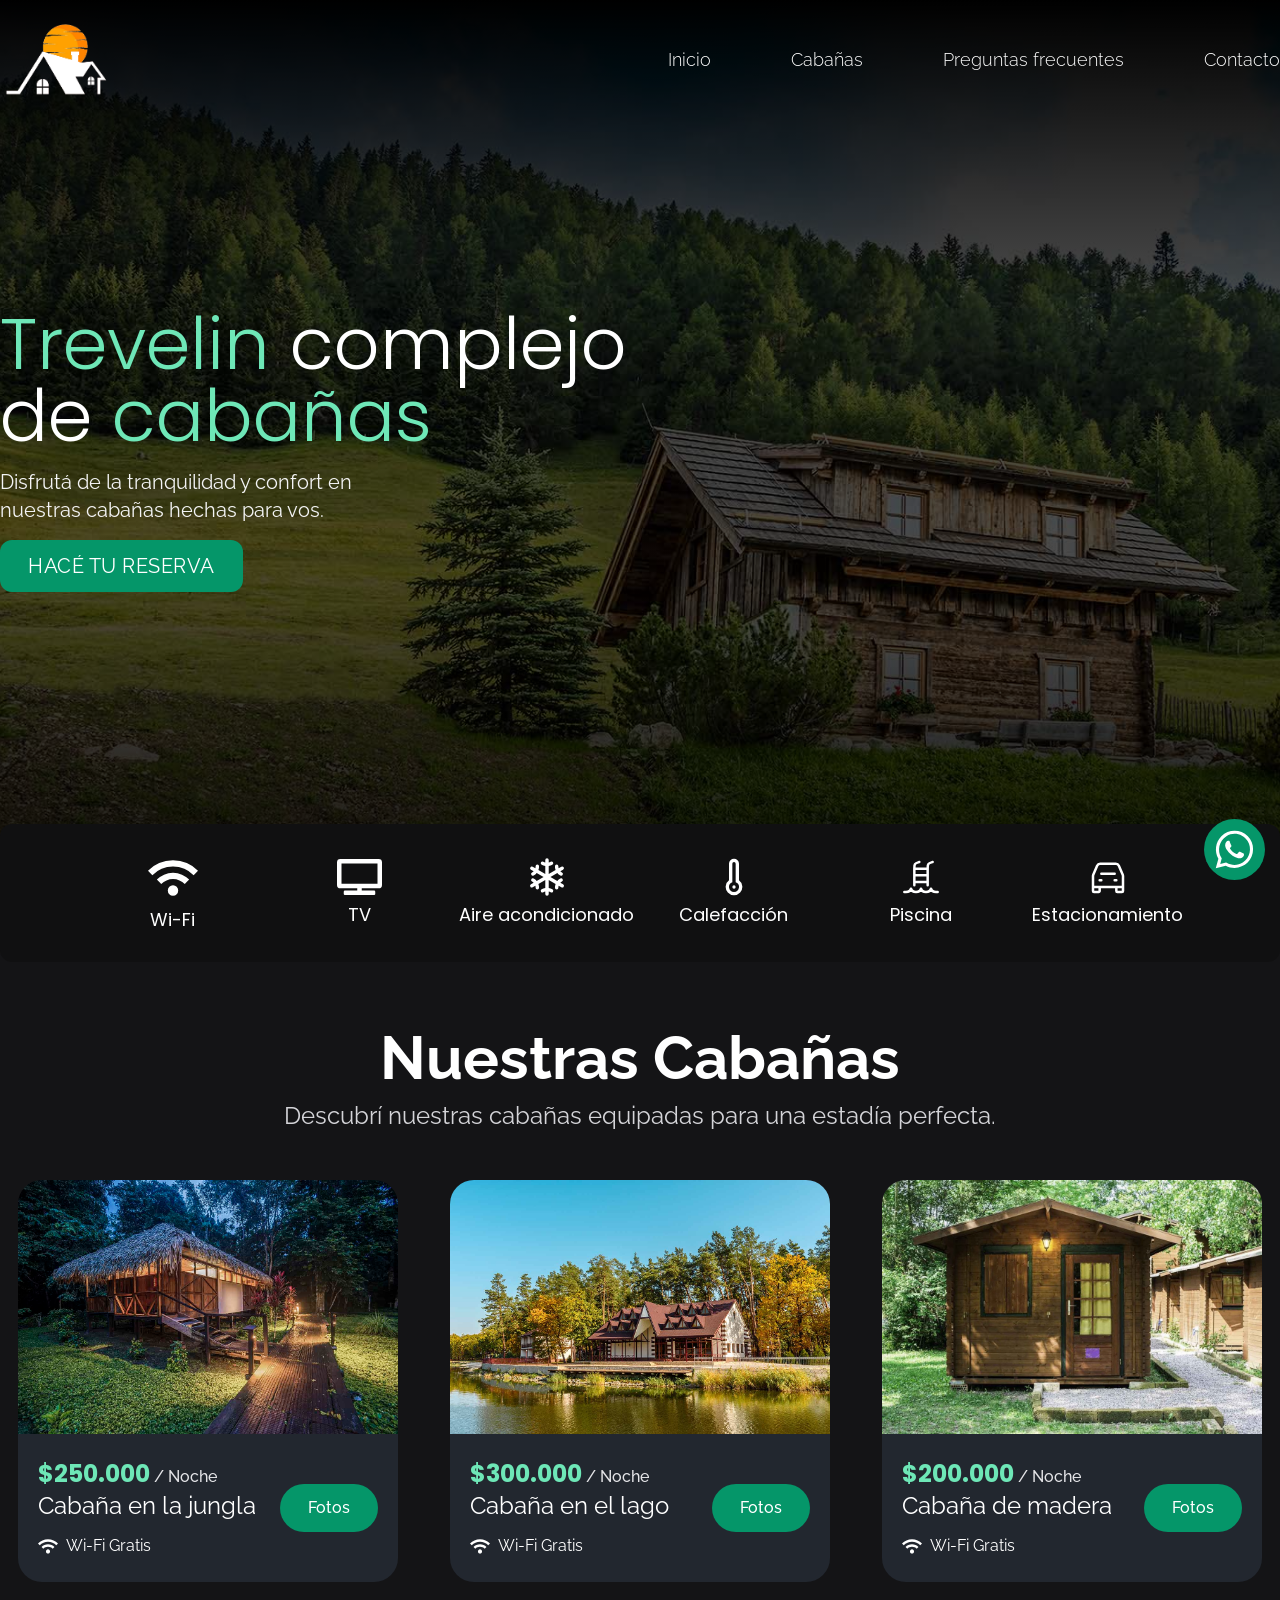
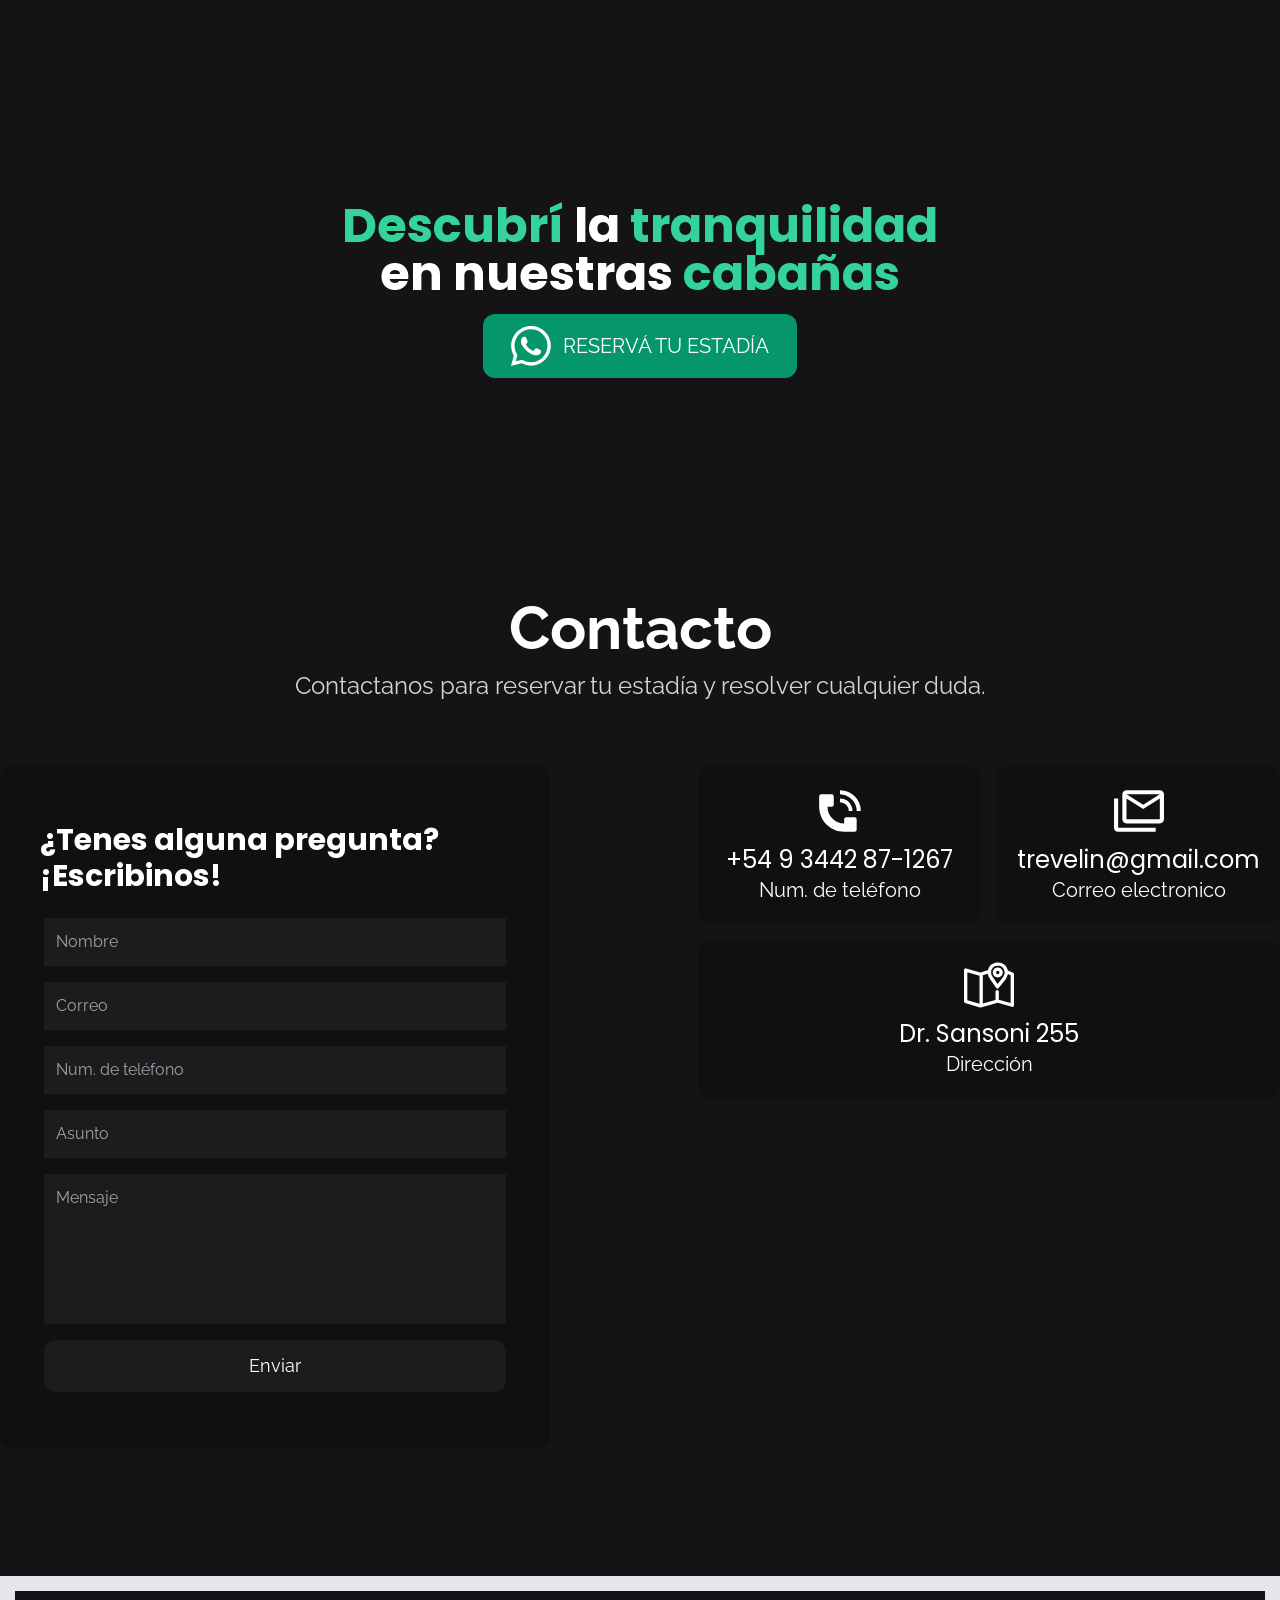
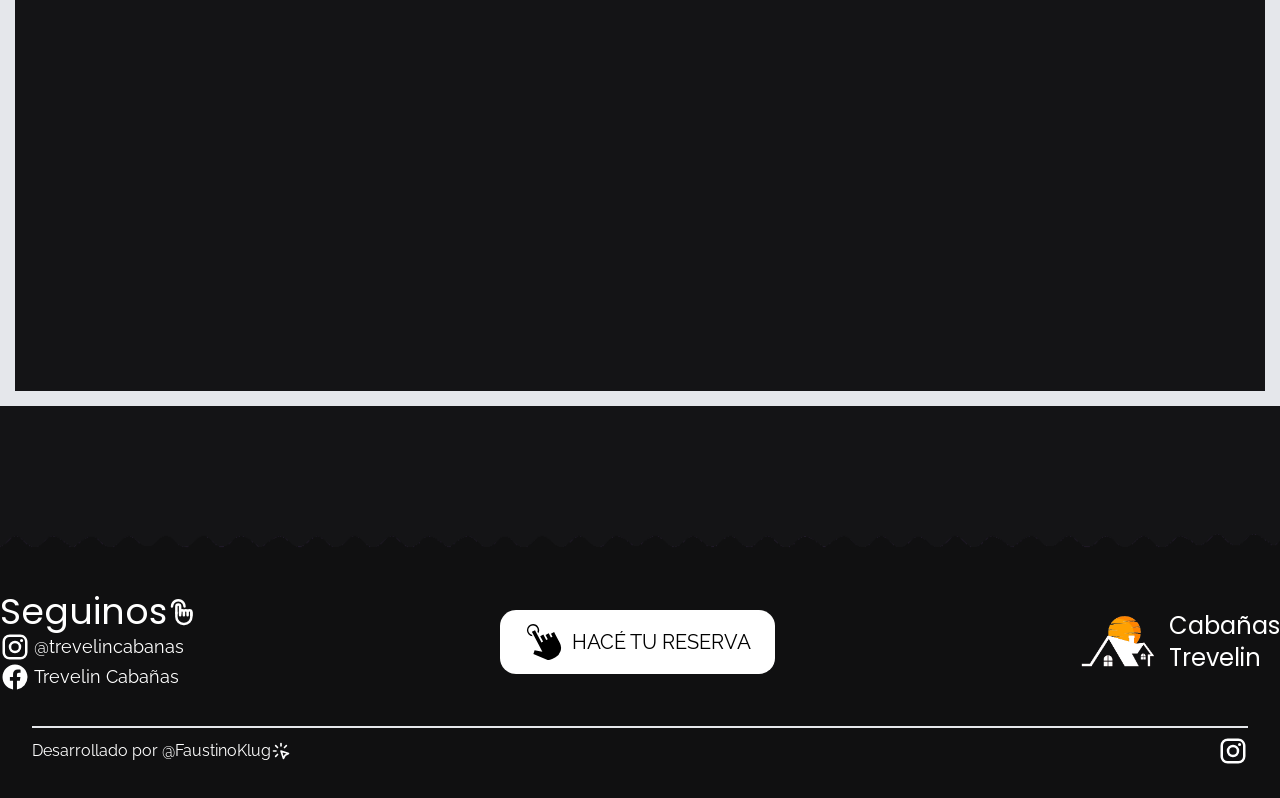
==== commit 8dccc8b4: "Texto cambiado" ====
--- a/src/index.html
+++ b/src/index.html
@@ -88,8 +88,7 @@
                         complejo de <span class="text-emerald-300">cabañas</span>
                     </h1>
 
-                    <p class=" text-zinc-100 text-lg text-center max-w-[400px] md:text-start md:text-xl">Lorem ipsum
-                        dolor sit amet consectetur adipisicing elit. Exercitationem, facilis.</p>
+                    <p class=" text-zinc-100 text-lg text-center max-w-[400px] md:text-start md:text-xl">Disfrutá de la tranquilidad y confort en nuestras cabañas hechas para vos.</p>
 
                     <button
                         class="px-7 py-3 bg-emerald-600 text-white rounded-xl tracking-wide uppercase md:text-xl bouncing-element">Hacé
@@ -161,8 +160,7 @@
             <article class="flex flex-col mt-10 md:mt-0 items-center w-full max-w-7xl mx-auto px-2 md:px-4 1280px:px-0">
                 <div class="gap-y-3 flex flex-col mb-8 md:mb-12">
                     <h2 class="font-bold text-4xl text-center md:text-5xl lg:text-6xl">Nuestras Cabañas</h2>
-                    <p class="text-zinc-300 text-lg text-center md:text-xl lg:text-2xl">Lorem ipsum dolor sit amet
-                        consectetur.</p>
+                    <p class="text-zinc-300 text-lg text-center md:text-xl lg:text-2xl">Descubrí nuestras cabañas equipadas para una estadía perfecta.</p>
                 </div>
 
                 <div
@@ -245,7 +243,7 @@
             </article>
         </section>
 
-        <section class="w-full h-[40dvh] lg:h-[55dvh] bg-cta flex justify-center items-center">
+        <section class="w-full h-[40dvh] lg:h-[50dvh] bg-cta flex justify-center items-center">
             <article
                 class="mx-auto max-w-7xl w-full h-full flex items-center justify-center flex-col gap-y-4 px-1 md:px-4 1280px:px-0">
                 <h2
@@ -269,8 +267,7 @@
                 class="mx-auto max-w-7xl w-full h-full flex items-center justify-center flex-col gap-y-4 px-1 md:px-4 1280px:px-0">
                 <div class="gap-y-3 flex flex-col mb-8 md:mb-12">
                     <h2 class="font-bold text-5xl text-center lg:text-6xl">Contacto</h2>
-                    <p class="text-zinc-300 text-lg text-center md:text-xl lg:text-2xl">Lorem ipsum dolor sit amet
-                        consectetur.</p>
+                    <p class="text-zinc-300 text-lg text-center md:text-xl lg:text-2xl">Contactanos para reservar tu estadía y resolver cualquier duda.</p>
                 </div>
 
                 <div
